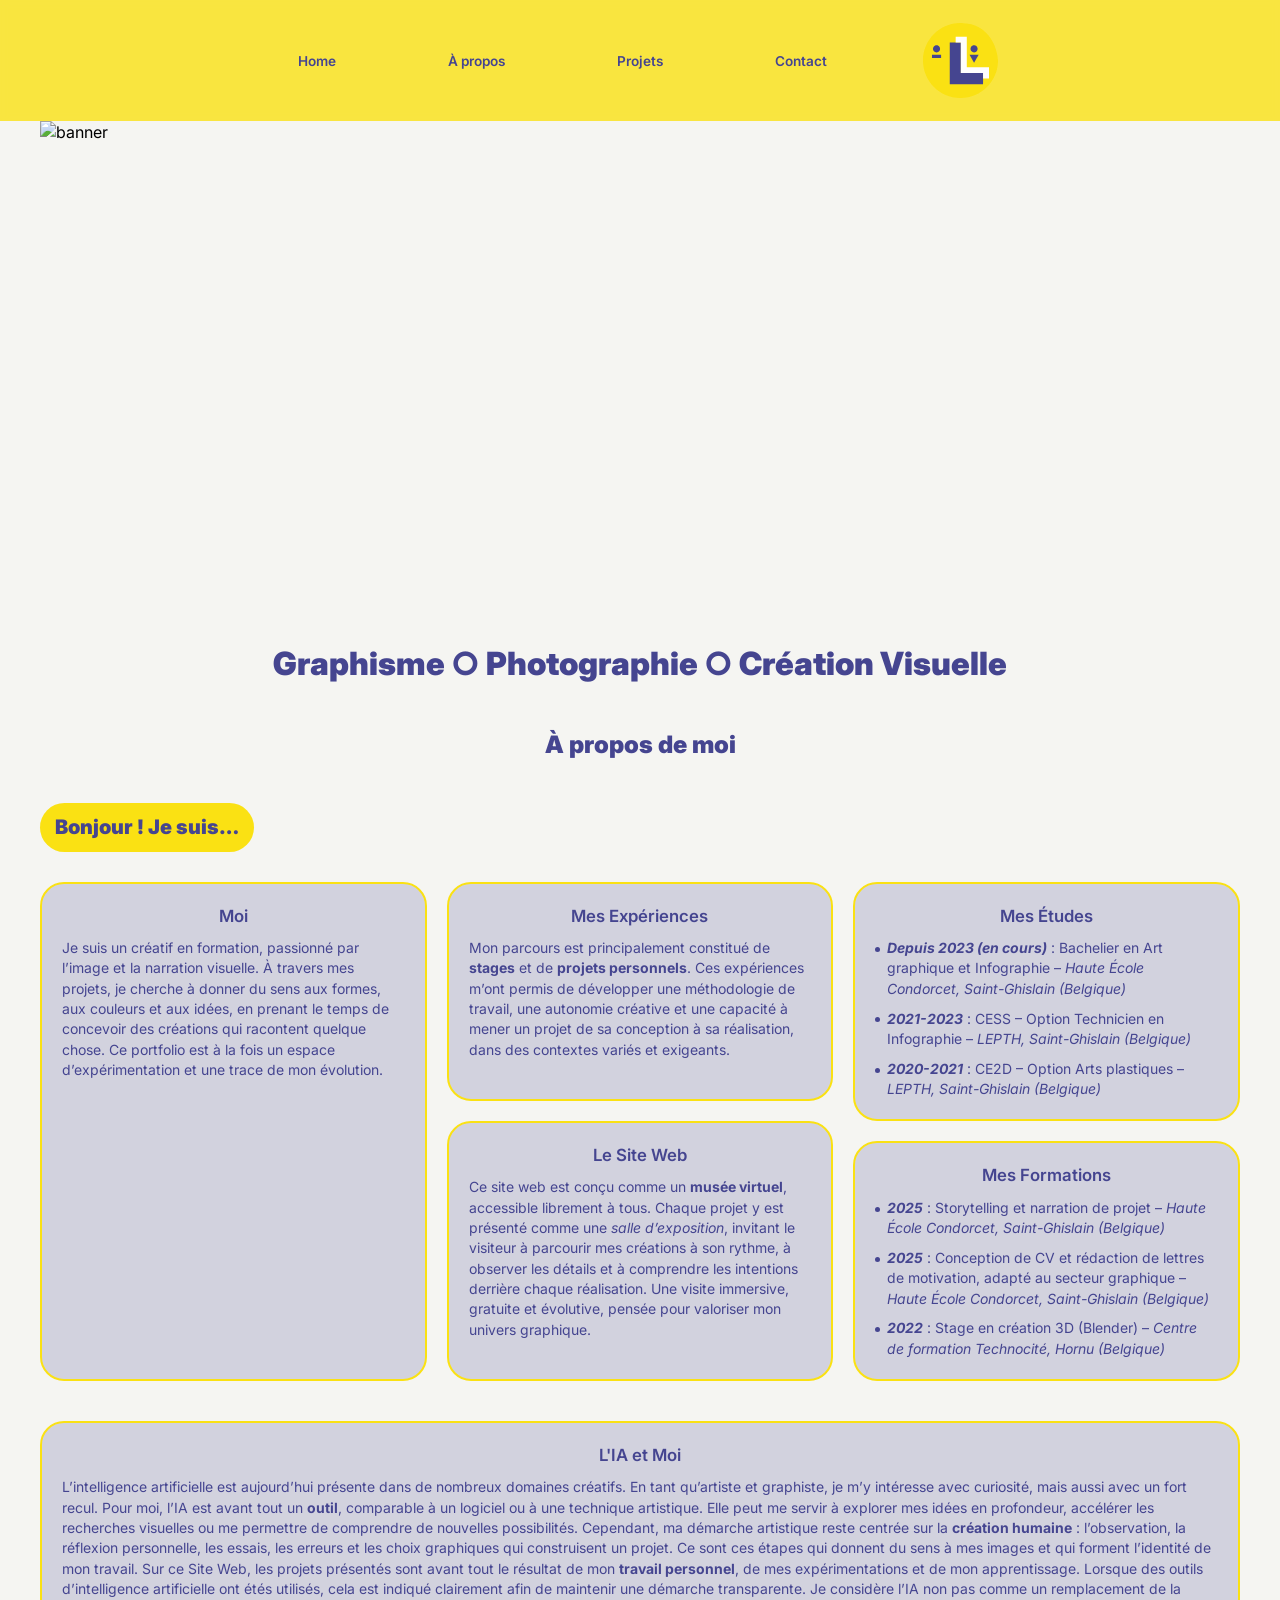
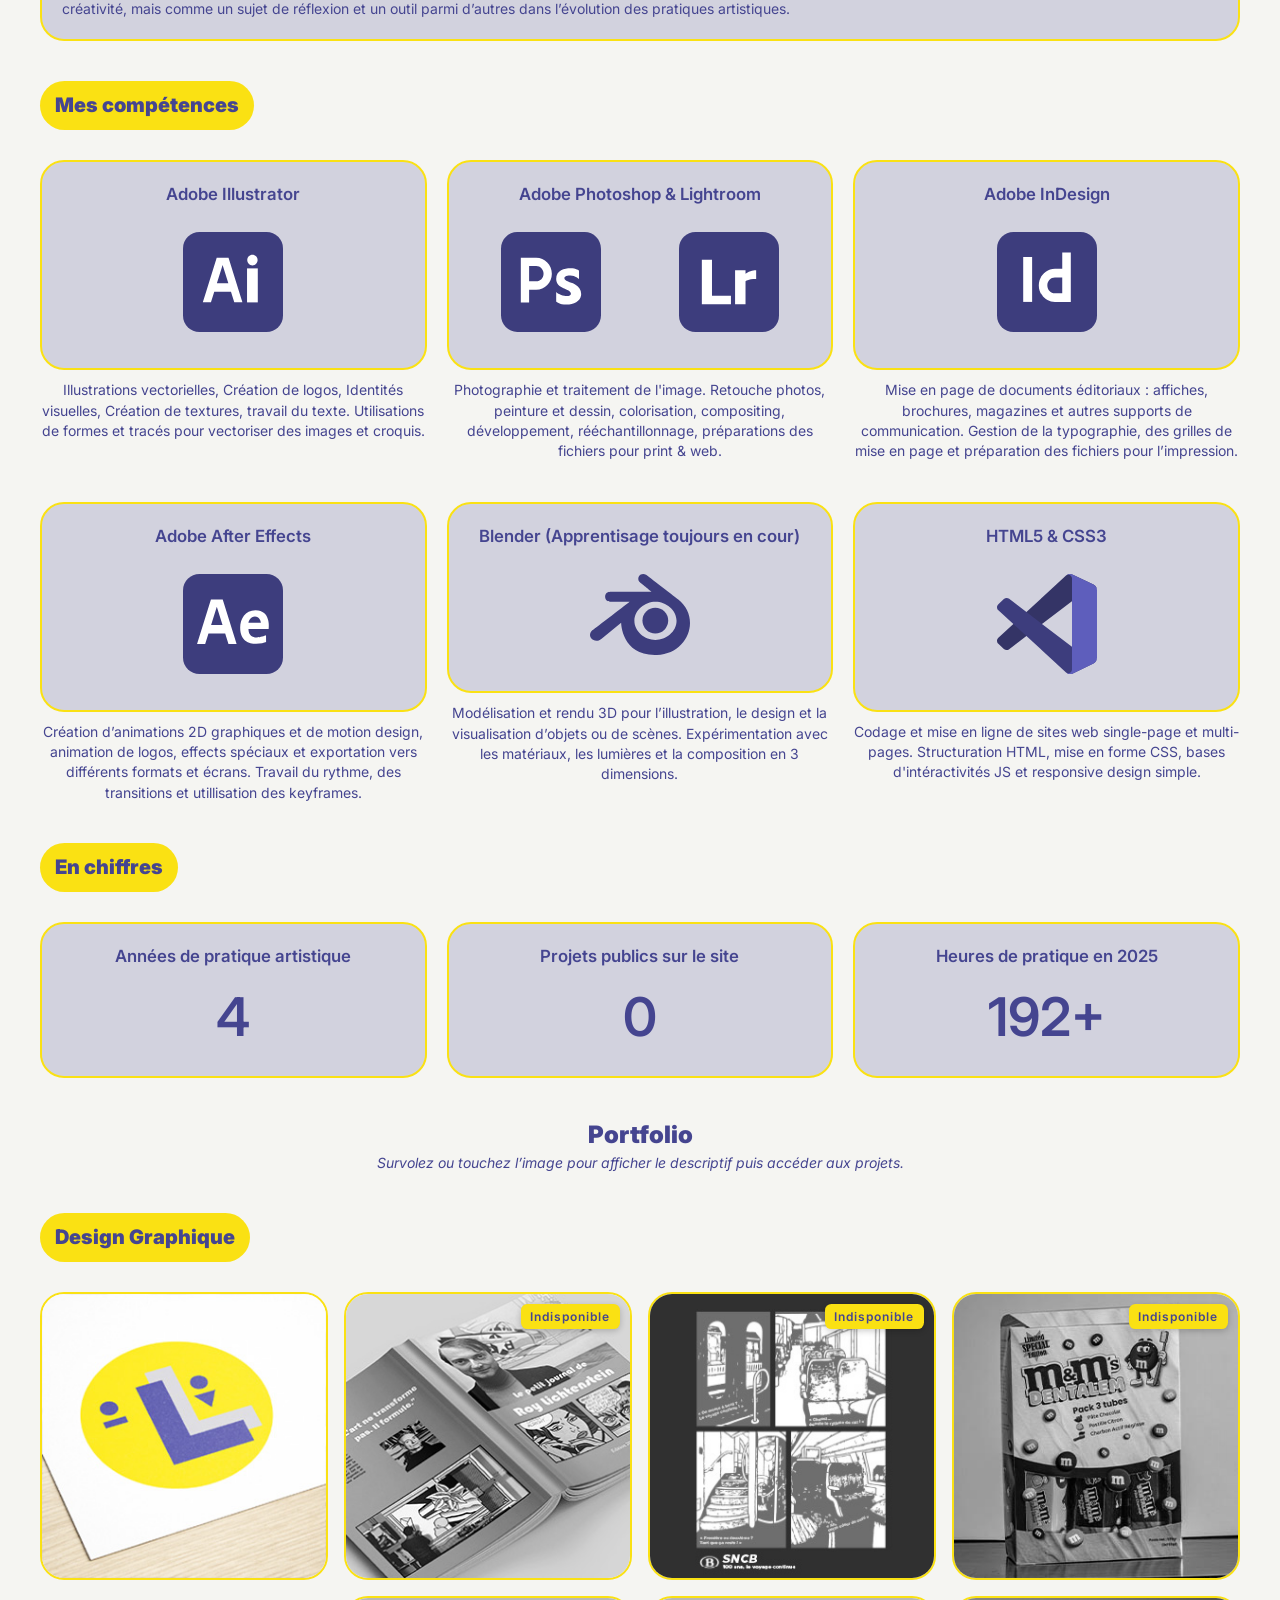
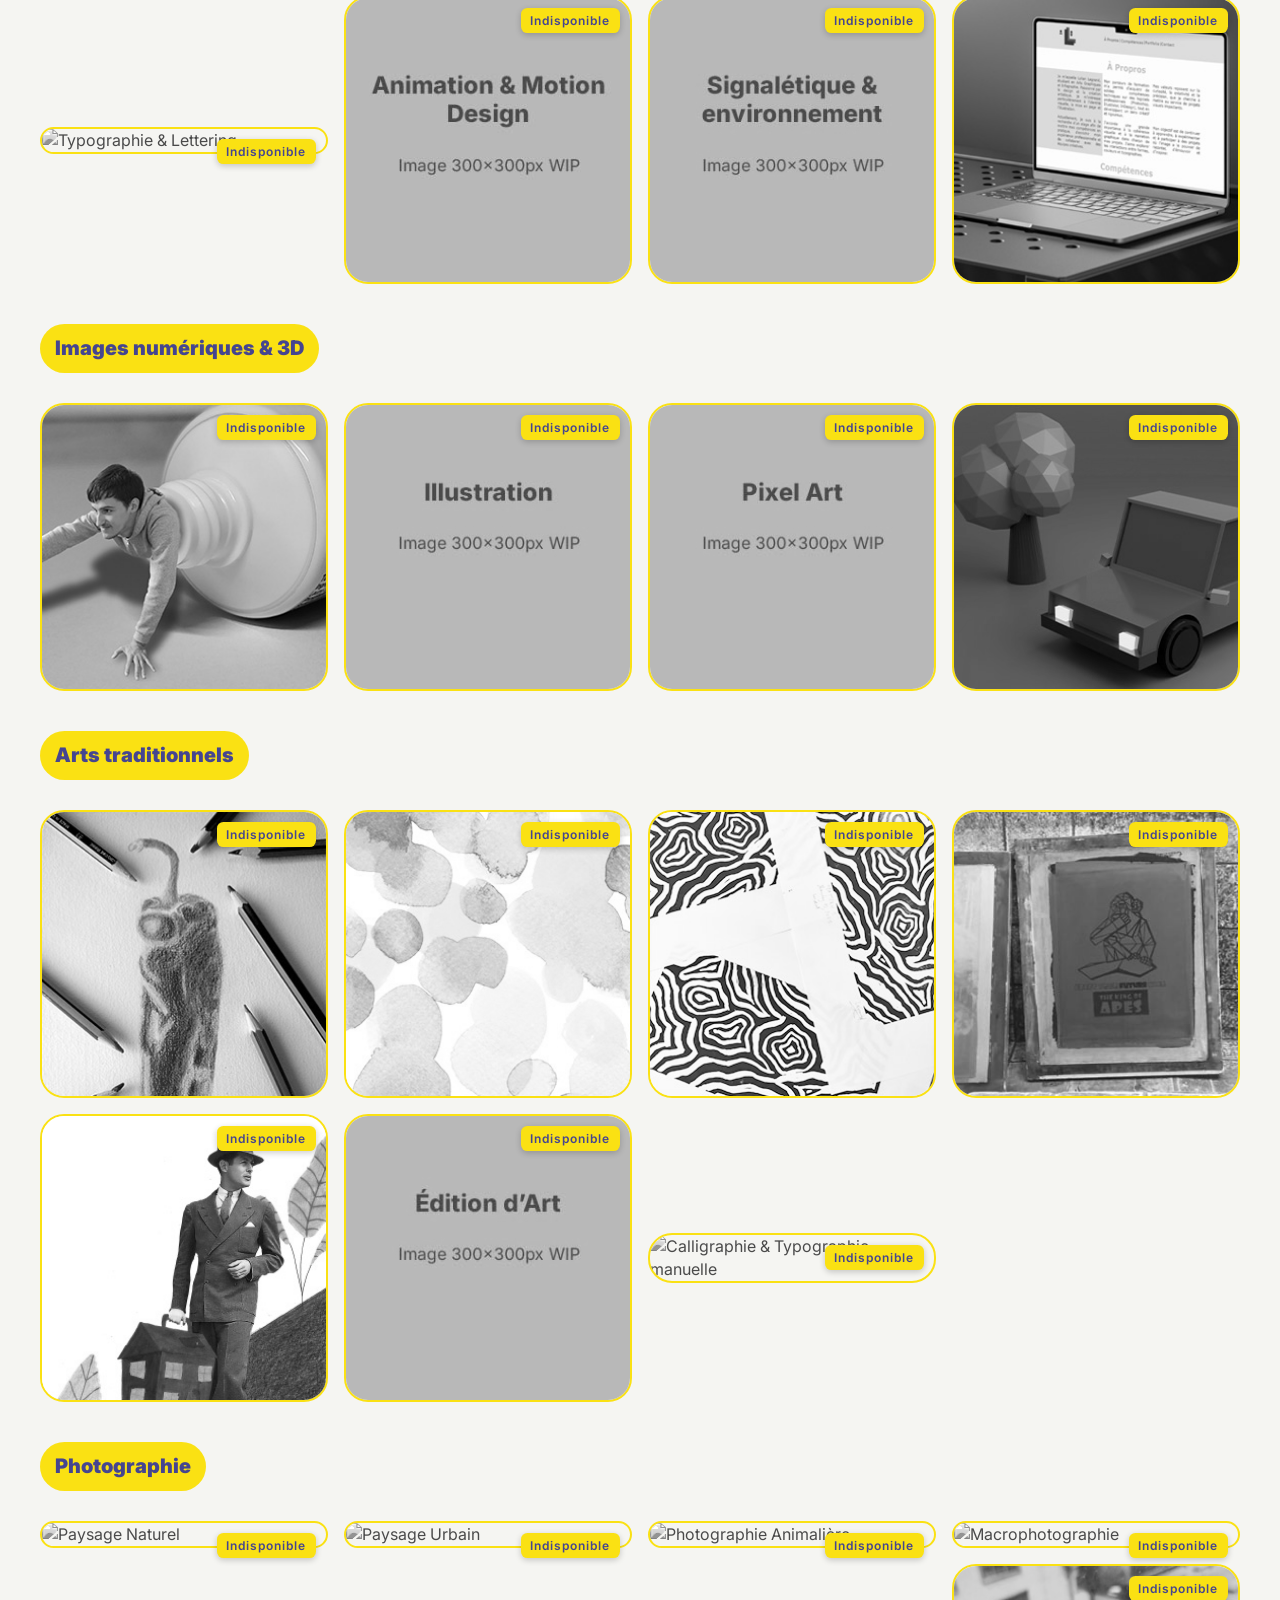
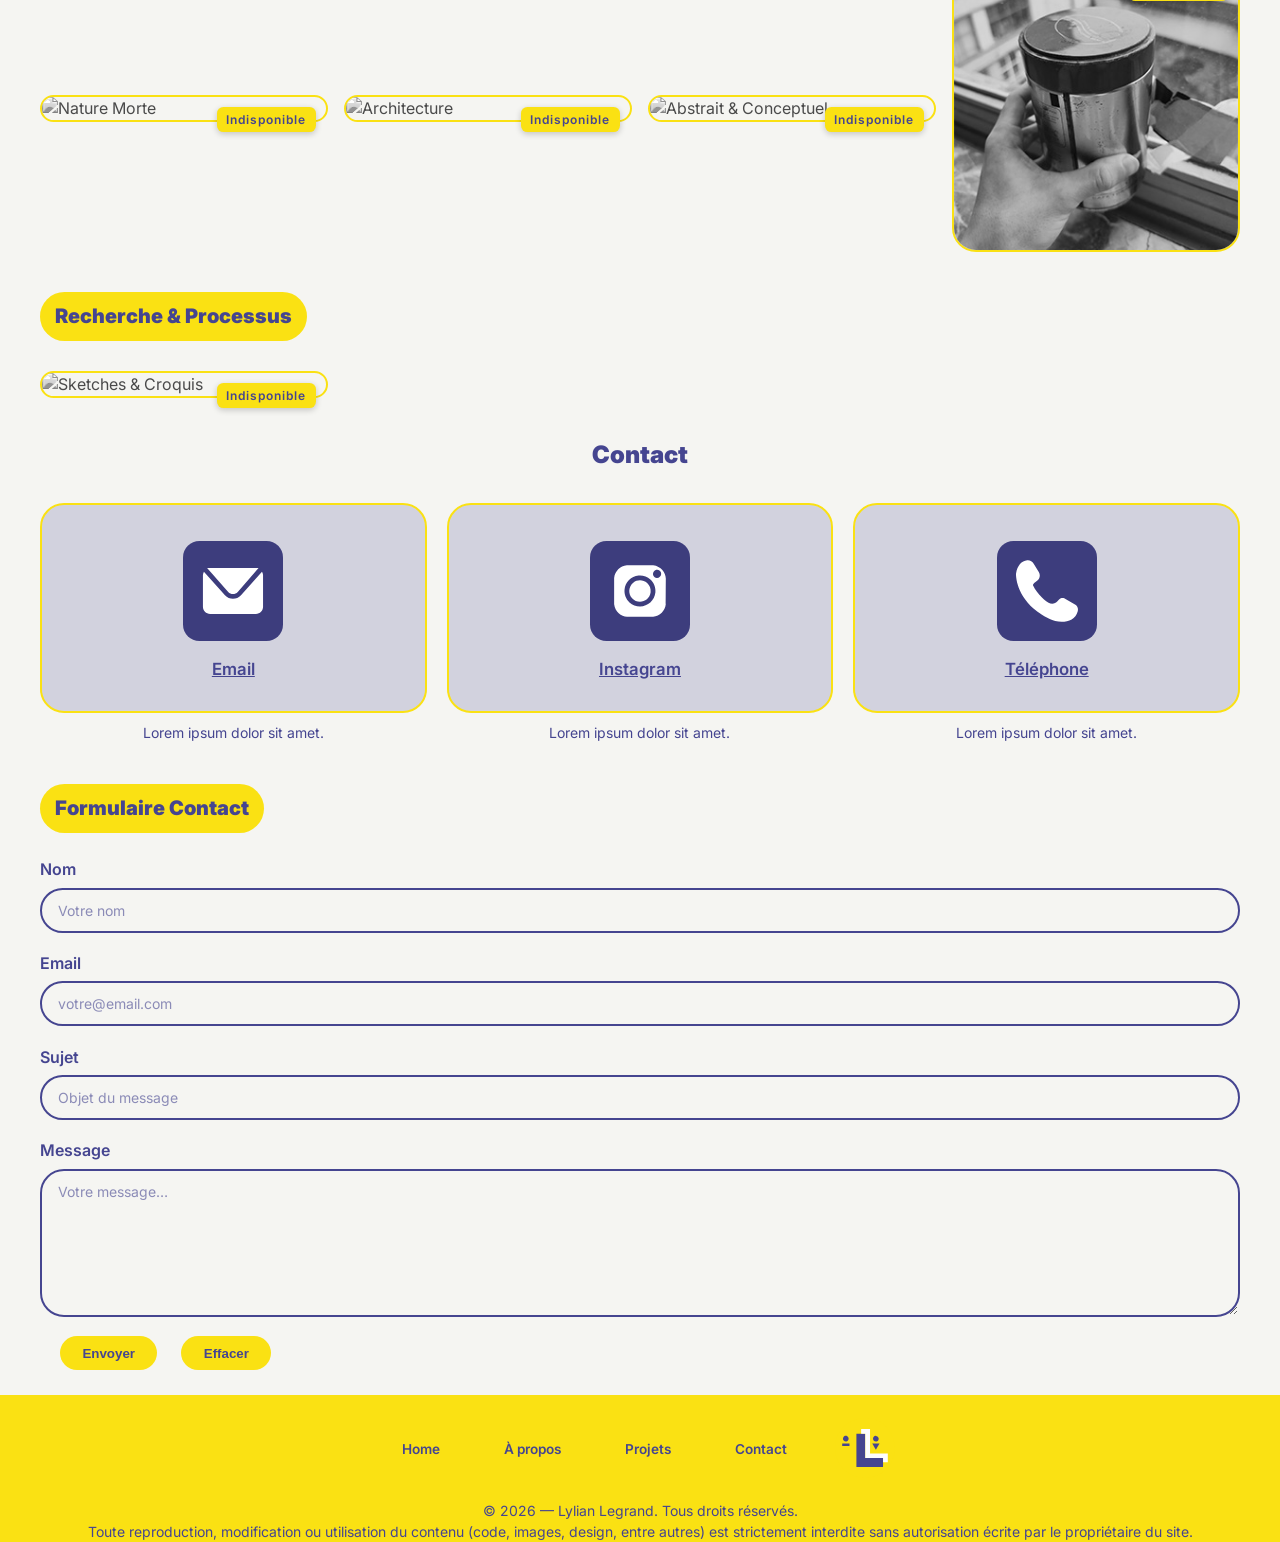
==== index.html @ 34e4d623 "initial commit" ====
<!DOCTYPE html>
<html lang="fr">
<head>
    <!-- Meta de base -->
    <meta charset="UTF-8">
    <meta http-equiv="X-UA-Compatible" content="IE=edge">
    <meta name="viewport" content="width=device-width, initial-scale=1.0">

    <!-- Titre, Icône & SEO -->
    <title>Lylian Legrand – Portfolio Graphique</title>

    <link rel="icon" type="image/svg+xml" href="./assets/images/favicon/favicon.svg">
    
    <meta name="description" content="Portfolio de Legrand Lylian, graphiste et artiste visuel. Illustration, design graphique, motion et projets créatifs.">
    <meta name="author" content="Lylian Legrand">
    <meta name="theme-color" content="#454590">

    <!-- Fonts -->
    <link rel="preconnect" href="https://fonts.googleapis.com">
    <link rel="preconnect" href="https://fonts.gstatic.com" crossorigin>
    <link href="https://fonts.googleapis.com/css2?family=Inter:wght@300;400;600&display=swap" rel="stylesheet">
    
    <!-- Stylesheets -->
    <link rel="stylesheet" href="./css/main.css">
</head>
<body>
    <main>
        <header>
            <nav class="navbar">
                <ul>
                    <li><a href="#banner">Home</a></li>
                    <li><a href="#aboutme">À propos</a></li>
                    <li><a href="#projects">Projets</a></li>
                    <li><a href="#contact">Contact</a></li>
                    <li><a href="index.html"><img src="assets/images/website_icon/website_icon.svg" alt="Logo Lylian Legrand" loading="eager"></a></li>
                </ul>
            </nav>
        </header>
<!--     BANNER -->
        <div id="banner">
            <img src="https://placehold.co/1200x480" alt="banner">
        </div>
        <h1>Graphisme ○ Photographie ○ Création Visuelle</h1>
<!--     SECTION 1 - ABOUT ME -->    
        <section class="reveal">
            <h2 id="aboutme">À propos de moi</h2>
            <h3>Bonjour ! Je suis…</h3>
            <div class="grid1">
                <article>
                    <h4>Moi</h4>
                    <p>Je suis un créatif en formation, passionné par l’image et la narration visuelle.
                        À travers mes projets, je cherche à donner du sens aux formes, aux couleurs et aux idées,
                        en prenant le temps de concevoir des créations qui racontent quelque chose.
                        Ce portfolio est à la fois un espace d’expérimentation et une trace de mon évolution.</p>
                </article>
                <div class="grid_stack">
                    <article>
                        <h4>Mes Expériences</h4>
                        <p>Mon parcours est principalement constitué de <span class="bold">stages</span> et de
                    <span class="bold">projets personnels</span>.
                        Ces expériences m’ont permis de développer une méthodologie de travail,
                        une autonomie créative et une capacité à mener un projet de sa conception à sa réalisation,
                        dans des contextes variés et exigeants.</p>
                    </article>
                    <article>
                        <h4>Le Site Web</h4>
                        <p>Ce site web est conçu comme un <span class="bold">musée virtuel</span>, accessible librement à tous.
                            Chaque projet y est présenté comme une <span class="italic">salle d’exposition</span>, invitant le visiteur
                            à parcourir mes créations à son rythme, à observer les détails et à comprendre les intentions derrière chaque réalisation.
                            Une visite immersive, gratuite et évolutive, pensée pour valoriser mon univers graphique.</p>
                    </article>
                </div>
                <div class="grid_stack">
                    <article>
                        <h4>Mes Études</h4>
                        <ul>
                            <li><p><span class="bold italic">Depuis 2023 (en cours)</span> : Bachelier en Art graphique et Infographie – <span class="italic">Haute École Condorcet, Saint-Ghislain (Belgique)</span></p></li>
                            <li><p><span class="bold italic">2021-2023</span> : CESS – Option Technicien en Infographie – <span class="italic">LEPTH, Saint-Ghislain (Belgique)</span></p></li>
                            <li><p><span class="bold italic">2020-2021</span> : CE2D – Option Arts plastiques – <span class="italic">LEPTH, Saint-Ghislain (Belgique)</span></p></li>
                        </ul>
                    </article>
                    <article>
                        <h4>Mes Formations</h4>
                        <ul>
                            <li><p><span class="bold italic">2025</span> : Storytelling et narration de projet – <span class="italic">Haute École Condorcet, Saint-Ghislain (Belgique)</span></p></li>
                            <li><p><span class="bold italic">2025</span> : Conception de CV et rédaction de lettres de motivation, adapté au secteur graphique – <span class="italic">Haute École Condorcet, Saint-Ghislain (Belgique)</span></p></li>
                            <li><p><span class="bold italic">2022</span> : Stage en création 3D (Blender) – <span class="italic">Centre de formation Technocité, Hornu (Belgique)</span></p></li>
                        </ul>
                    </article>
                </div>
                <div>
                    <article>
                        <h4>L'IA et Moi</h4>
                        <p>L’intelligence artificielle est aujourd’hui présente dans de nombreux domaines créatifs. 
                            En tant qu’artiste et graphiste, je m’y intéresse avec curiosité, mais aussi avec un fort recul.

                            Pour moi, l’IA est avant tout un <span class="bold">outil</span>, comparable à un logiciel ou à une technique artistique. 
                            Elle peut me servir à explorer mes idées en profondeur, accélérer les recherches visuelles ou me permettre de comprendre de nouvelles possibilités.

                            Cependant, ma démarche artistique reste centrée sur la <span class="bold">création humaine</span> : 
                            l’observation, la réflexion personnelle, les essais, les erreurs et les choix graphiques qui construisent un projet. 
                            Ce sont ces étapes qui donnent du sens à mes images et qui forment l’identité de mon travail.

                            Sur ce Site Web, les projets présentés sont avant tout le résultat de mon <span class="bold">travail personnel</span>, 
                            de mes expérimentations et de mon apprentissage. Lorsque des outils d’intelligence artificielle ont étés utilisés, 
                            cela est indiqué clairement afin de maintenir une démarche transparente.

                            Je considère l’IA non pas comme un remplacement de la créativité, mais comme un sujet de réflexion 
                            et un outil parmi d’autres dans l’évolution des pratiques artistiques.</p>
                    </article>
                </div>
            </div>
        </section>
<!--     SECTION 2 - SKILLS -->  
        <section class="reveal">
            <h3>Mes compétences</h3>
            <div class="grid2">
                <div>
                    <article>
                        <h4>Adobe Illustrator</h4>
                        <img src="./assets/images/competences/logo_illustrator.svg" alt="">
                    </article>
                    <p class="center">Illustrations vectorielles, Création de logos, Identités visuelles, 
                        Création de textures, travail du texte. Utilisations de formes et tracés pour vectoriser des images et croquis.</p>
                </div>
                <div>
                    <article>
                        <h4>Adobe Photoshop & Lightroom</h4>
                        <div class="grid_inline">
                            <img src="./assets/images/competences/logo_photoshop.svg" alt="">
                            <img src="./assets/images/competences/logo_lightroom.svg" alt="">
                        </div>
                    </article>
                    <p class="center">Photographie et traitement de l'image. Retouche photos, peinture et dessin, colorisation, compositing,
                        développement, rééchantillonnage, préparations des fichiers
                        pour print & web.</p>
                </div>
                <div>
                    <article>
                        <h4>Adobe InDesign</h4>
                        <img src="./assets/images/competences/logo_indesign.svg" alt="">
                    </article>
                    <p class="center">Mise en page de documents éditoriaux : affiches, brochures, magazines 
                        et autres supports de communication. Gestion de la typographie, des grilles 
                        de mise en page et préparation des fichiers pour l’impression.</p>
                </div>
                <div>
                    <article>
                        <h4>Adobe After Effects</h4>
                        <img src="./assets/images/competences/logo_aftereffects.svg" alt="">
                    </article>
                    <p class="center">Création d’animations 2D graphiques et de motion design, animation de logos, 
                        effects spéciaux et exportation vers différents formats et écrans. Travail du rythme, des transitions et utillisation des keyframes.</p>
                </div>
                <div>
                    <article>
                        <h4>Blender (Apprentisage toujours en cour)</h4>
                        <img src="./assets/images/competences/logo_blender.svg" alt="">
                    </article>
                    <p class="center">Modélisation et rendu 3D pour l’illustration, le design 
                    et la visualisation d’objets ou de scènes. Expérimentation 
                    avec les matériaux, les lumières et la composition en 3 dimensions.</p>
                </div>
                <div>
                    <article>
                        <h4>HTML5 & CSS3</h4>
                        <img src="./assets/images/competences/logo_vscode.svg" alt="">
                    </article>
                    <p class="center"> Codage et mise en ligne de sites web single-page et multi-pages. 
                    Structuration HTML, mise en forme CSS, bases d'intéractivités JS et responsive design simple.</p>
                </div>
            </div>
        </section>
<!--     SECTION 3 - En Chiffres -->  
        <section class="reveal">
            <h3>En chiffres</h3>
            <div class="grid2">
                <article>
                    <h4>Années de pratique artistique</h4>
                    <p class="animate_number" data-value="5">NaN</p>
                </article>
                <article>
                    <h4>Projets publics sur le site</h4>
                    <p class="animate_number" data-value="0">NaN</p>
                </article>
                <article>
                    <h4>Heures de pratique en 2025</h4>
                    <p class="animate_number" data-value="200" data-suffix="+">NaN</p>
                </article>
            </div>
        </section>
<!--     SECTION 4 - Portfolio --> 
        <section class="reveal">
            <h2 id="projects">Portfolio</h2>
            <p class="italic center">Survolez ou touchez l’image pour afficher le descriptif puis accéder aux projets.</p>
            <div id="portfolio"></div>
        </section>
<!--         SECTION 5 - CONTACT -->  
        <section class="reveal">
            <h2 id="contact">Contact</h2>
            <div class="grid2">
                <div>
                    <a href="mailto:contact@email.com" class="contact_card">
                        <article>
                            <img src="./assets/images/contact/email_logo.svg" alt="Email">
                            <h4>Email</h4>
                        </article>
                    </a>
                    <p class="center">Lorem ipsum dolor sit amet.</p>
                </div>
                <div>
                    <a href="">
                        <article>
                            <img src="./assets/images/contact/instagram_logo.svg" alt="">
                            <h4>Instagram</h4>
                        </article>
                    </a>
                    <p class="center">Lorem ipsum dolor sit amet.</p>
                </div>
                <div>
                    <a href="">
                        <article>
                            <img src="./assets/images/contact/telephone_logo.svg" alt="">
                            <h4>Téléphone</h4>
                        </article>
                    </a>
                    <p class="center">Lorem ipsum dolor sit amet.</p>
                </div>
            </div>
        </section>
<!--     SECTION 6 - FORM --> 
        <section class="reveal">
            <h3>Formulaire Contact</h3>
            <form action="mailto:lylianlegrand.be@gmail.com">
                <div>
                    <label for="name">Nom</label>
                    <input 
                        type="text"
                        id="name"
                        name="name"
                        placeholder="Votre nom"
                        required>
                </div>
                <div>
                    <label for="email">Email</label>
                    <input
                        type="email"
                        id="email"
                        name="email"
                        placeholder="votre@email.com"
                        required>
                </div>
                <div>
                    <label for="subject">Sujet</label>
                    <input
                        type="text"
                        id="subject"
                        name="subject"
                        placeholder="Objet du message"
                        required>
                </div>
                <div>
                    <label for="message">Message</label>
                    <textarea
                        id="message"
                        name="message"
                        placeholder="Votre message…"
                        required></textarea>
                </div>
                <button type="submit">Envoyer</button>
                <button type="reset">Effacer</button>
            </form>
        </section>
        <div id="alert">🚧 Cette page n'est pas encore disponible</div>
        <footer>
            <nav class="navbar_footer reveal">
                <ul>
                    <li><a href="#banner">Home</a></li>
                    <li><a href="#aboutme">À propos</a></li>
                    <li><a href="#projects">Projets</a></li>
                    <li><a href="#contact">Contact</a></li>
                    <li><a href="index.html"><img src="assets/images/website_icon/website_icon.svg" alt="website_icon"></a></li>
                </ul>
            </nav>
            <p class="center">© <span id="year"></span> — Lylian Legrand. Tous droits réservés.<br>
                Toute reproduction, modification ou utilisation du contenu (code, images, design, entre autres) est strictement interdite sans autorisation écrite par le propriétaire du site.</p>
        </footer>
        <template id="portfolio_item">
            <article>
            <a>
            <img loading="lazy">
            <div>
            <span class="title"></span>
            <span class="date"></span>
            <p></p>
            </div>
            </a>
            </article>
        </template>
        <script src="./js/number_anim.js" defer></script>
        <script src="./js/reveal.js" defer></script>
        <script src="./js/portfoliodata.js" defer></script>
        <script src="./js/getyear.js" defer></script>
    </main>
</body>
</html>
---- css/main.css ----
html, body, div, span, applet, object, iframe, h1, h2, h3, h4, h5, h6, p, blockquote, pre, a, abbr, acronym, address, big, cite, code, del, dfn, em, img, ins, kbd, q, s, samp, small, strike, strong, sub, sup, tt, var, b, u, i, center, dl, dt, dd, ol, ul, li, fieldset, form, label, legend, table, caption, tbody, tfoot, thead, tr, th, td, article, aside, canvas, details, embed, figure, figcaption, footer, header, hgroup, menu, nav, output, ruby, section, summary, time, mark, audio, video {
  margin: 0;
  padding: 0;
  border: 0;
  font-size: 100%;
  font: inherit;
  vertical-align: baseline;
}

article, aside, details,
figcaption, figure, footer, header,
hgroup, menu, nav, section {
  display: block;
}

body {
  line-height: 1;
}

ol, ul {
  list-style: none;
}

blockquote, q {
  quotes: none;
}
blockquote::before, blockquote::after, q::before, q::after {
  content: "";
}

table {
  border-collapse: collapse;
  border-spacing: 0;
}

:root {
  /* COLORS */
  --color-gray:#f5f5f2;
  --color-yellow:#fae113;
  --color-purple:#454590;
  /* LAYOUT */
  --website_max-width:1200px;
  --scroll_margin-top:70px; /* TO DOOOO*/
  --margin-top_h: 40px;
  /* TYPO */
  --font-family:'Inter',sans-serif;
  --font-size_navbar:0.85rem;
  --font-size_h1:2rem;
  --font-size_h2:1.5rem;
  --font-size_h3:1.25rem;
  --font-size_h4:1.05rem;
  --font-size_h5:0.95rem;
  --font-size_p:0.875rem;
  --font-weight_light:300;
  --font-weight_regular:400;
  --font-weight_semibold:600;
  --font-weight_bold:700;
  --font-weight_black:900;
  --line-height:1.45;
}

header {
  background-color: color-mix(in srgb, var(--color-yellow) 80%, transparent);
  backdrop-filter: blur(4px) saturate(120%);
  -webkit-backdrop-filter: blur(4px) saturate(120%);
}

.navbar a:not(:has(img)):hover, .navbar a:not(:has(img)):focus-visible,
.navbar_footer a:not(:has(img)):hover,
.navbar_footer a:not(:has(img)):focus-visible {
  background-color: var(--color-purple);
  color: var(--color-yellow);
}

h1, h2, h3,
h4, h5, h6 {
  color: var(--color-purple);
}

h3 {
  background-color: var(--color-yellow);
}

p, a {
  color: var(--color-purple);
}

.title,
.date {
  color: var(--color-purple);
}

.grid1 article,
.grid2 article {
  background-color: color-mix(in srgb, var(--color-purple) 20%, transparent);
  border: 2px solid var(--color-yellow);
}
.grid1 li::before,
.grid2 li::before {
  background-color: var(--color-purple);
}

.portfolio_grid article a {
  border: 2px solid var(--color-yellow);
}
.portfolio_grid article a > div {
  background: linear-gradient(to top, var(--color-yellow), rgba(0, 0, 0, 0.098));
}
.portfolio_grid article a:focus-visible {
  border-color: var(--color-purple);
}

article.indisponible::after {
  background: var(--color-yellow);
  color: var(--color-purple);
}

form label {
  color: var(--color-purple);
}
form input, form textarea {
  border: 2px solid var(--color-purple);
  background-color: transparent;
  color: var(--color-purple);
}
form input::-moz-placeholder, form textarea::-moz-placeholder {
  color: color-mix(in srgb, var(--color-purple) 60%, transparent);
}
form input::placeholder, form textarea::placeholder {
  color: color-mix(in srgb, var(--color-purple) 60%, transparent);
}
form input:focus-visible, form textarea:focus-visible {
  box-shadow: 0 0 0 0.8px var(--color-purple);
  outline: 2px solid var(--color-purple);
}
form button[type=submit] {
  background: var(--color-yellow);
  color: var(--color-purple);
}
form button[type=submit]:hover {
  background: var(--color-purple);
  color: var(--color-yellow);
}
form button[type=reset] {
  background: var(--color-yellow);
  color: var(--color-purple);
  border: 2px solid var(--color-purple);
}
form button[type=reset]:hover {
  background: var(--color-purple);
  color: var(--color-yellow);
}

footer {
  background-color: var(--color-yellow);
}

body {
  font-family: var(--font-family);
  line-height: var(--line-height);
}

.navbar a,
.navbar_footer a {
  font-size: var(--font-size_navbar);
  font-weight: var(--font-weight_semibold);
  text-decoration: none;
}

h1, h2, h3 {
  font-weight: var(--font-weight_black);
  margin-top: var(--margin-top_h);
}

h1, h2 {
  text-align: center;
}

h1 {
  font-size: var(--font-size_h1);
}

h2 {
  font-size: var(--font-size_h2);
}

h3 {
  font-size: var(--font-size_h3);
  display: inline-block;
  padding: 10px 15px;
  border-radius: 999px;
}

h4 {
  font-size: var(--font-size_h4);
  font-weight: var(--font-weight_semibold);
  text-align: center;
  margin-bottom: 10px;
}

h5 {
  font-size: var(--font-size_h5);
  font-weight: var(--font-weight_semibold);
  text-align: center;
  padding: 15px;
}

p {
  font-size: var(--font-size_p);
  font-weight: var(--font-weight_regular);
}

.bold {
  font-weight: var(--font-weight_bold);
}

.italic {
  font-style: italic;
}

.center {
  text-align: center;
}

.title,
.date {
  text-align: center;
}

.title {
  font-weight: var(--font-weight_black);
  font-size: 1.3rem;
}

.date {
  font-style: italic;
  font-size: 1rem;
}

article.indisponible::after {
  font-size: 0.75rem;
  font-weight: 600;
  letter-spacing: 1px;
}

form label {
  font-weight: var(--font-weight_semibold);
}
form input, form textarea {
  font-family: var(--font-family);
  font-size: var(--font-size_p);
}
form [type=submit] {
  font-weight: var(--font-weight_semibold);
}
form [type=reset] {
  font-weight: var(--font-weight_semibold);
}

html {
  scroll-behavior: smooth;
}

h2[id] {
  scroll-margin-top: 110px;
}

body {
  background: var(--color-gray);
}

section {
  max-width: var(--website_max-width);
  margin: auto;
  padding: 0 1rem;
}

img {
  max-width: 100%;
  height: auto;
}

header.scrolled {
  transition: box-shadow 0.4s ease;
}

.navbar a,
.navbar_footer a {
  transition: background-color 0.25s ease, color 0.25s ease, transform 0.2s ease;
}
.navbar a:hover,
.navbar_footer a:hover {
  transform: translateY(-5px);
}
.navbar img:hover,
.navbar_footer img:hover {
  transform: scale(1.15);
}

.portfolio_grid article a img {
  transition: transform 0.35s ease, filter 0.35s ease;
}
.portfolio_grid article a > div {
  opacity: 0;
  transform: translateY(20px);
  transition: opacity 0.3s ease, transform 0.3s ease;
}
.portfolio_grid article a:hover img {
  transform: scale(1.05);
  filter: grayscale(0.9) blur(3px);
}
.portfolio_grid article a:hover > div {
  opacity: 1;
  transform: translateY(0);
}

article.indisponible img {
  filter: grayscale(100%);
}

form input, form textarea {
  transition: border-color 0.25s ease, box-shadow 0.25s ease;
}
form input:focus-visible, form textarea:focus-visible {
  transform: scale(1.02);
}
form button {
  transition: background-color 0.25s ease, color 0.25s ease, transform 0.2s ease;
}
form button:hover {
  transition-duration: 0.15s;
  transform: translateY(-3px);
}

header {
  position: sticky;
  top: 0;
  z-index: 100;
}
header.scrolled {
  box-shadow: 0 8px 32px rgba(0, 0, 0, 0.12);
}

.navbar {
  max-width: var(--website_max-width);
  margin: 0 auto;
}
.navbar ul {
  list-style: none;
  display: flex;
  align-items: center;
  justify-content: center;
  gap: 5rem;
}
.navbar img {
  width: 75px;
  height: auto;
  display: block;
}
.navbar a {
  position: relative;
  padding: 0.5rem 1rem;
  border-radius: 999px;
}
.navbar a:focus-visible {
  outline: none;
}

#banner {
  max-width: var(--website_max-width);
  margin-inline: auto;
  overflow: hidden;
  aspect-ratio: 1200/480;
}
#banner img {
  width: 100%;
  height: auto;
  display: block;
}

.grid1,
.grid2 {
  width: 100%;
  margin-top: 30px;
  display: grid;
  grid-template-columns: repeat(3, 1fr);
  gap: 2.5rem 1.25rem;
}
.grid1 article,
.grid2 article {
  border-radius: 1.5rem;
  padding: 1.25rem;
}
.grid1 li,
.grid2 li {
  position: relative;
  padding-left: 0.75rem;
  margin-top: 0.6rem;
}
.grid1 li::before,
.grid2 li::before {
  content: "";
  position: absolute;
  left: 0;
  top: 0.55rem;
  width: 5px;
  height: 5px;
  border-radius: 50%;
}
.grid1 img,
.grid2 img {
  width: 100px;
  height: auto;
  margin: 0 auto;
  display: block;
  align-items: center;
  justify-content: center;
  padding: 1rem;
}
.grid1 .grid_stack,
.grid2 .grid_stack {
  display: grid;
  gap: 1.25rem;
}
.grid1 .grid_inline,
.grid2 .grid_inline {
  display: flex;
  gap: 0.75rem;
  justify-content: center;
}
.grid1 p.center,
.grid2 p.center {
  margin-top: 10px;
}

.grid1 > div:last-child {
  grid-column: 1/-1;
}

.portfolio_grid {
  margin-top: 30px;
  display: grid;
  grid-template-columns: repeat(4, 1fr);
  gap: 1rem;
  align-items: center;
  justify-content: center;
}
.portfolio_grid article a {
  position: relative;
  display: block;
  overflow: hidden;
  text-decoration: none;
  border-radius: 1.5rem;
}
.portfolio_grid article a img {
  width: 100%;
  height: auto;
  display: block;
}
.portfolio_grid article a > div {
  position: absolute;
  inset: 0;
  padding: 20px;
  display: flex;
  flex-direction: column;
  justify-content: center;
}

article.indisponible {
  position: relative;
  cursor: not-allowed;
}
article.indisponible::after {
  content: "Indisponible";
  position: absolute;
  top: 12px;
  right: 12px;
  padding: 0.25rem 0.6rem;
  border-radius: 0.4rem;
  box-shadow: 0 2px 6px rgba(0, 0, 0, 0.2);
}
article.indisponible a:hover {
  cursor: not-allowed;
}

form {
  margin: 0 auto;
  padding: 25px 0;
}
form > div {
  display: flex;
  flex-direction: column;
  gap: 0.4rem;
  margin-bottom: 1.2rem;
}
form input, form textarea {
  padding: 0.75rem 1rem;
  border-radius: 999px;
}
form textarea {
  border-radius: 1.5rem;
  resize: vertical;
  min-height: 120px;
}
form button {
  padding: 0.6rem 1.4rem;
  border-radius: 2rem;
  cursor: pointer;
}
form button[type=submit], form button[type=reset] {
  border: none;
  margin-left: 20px;
}

.navbar_footer {
  max-width: var(--website_max-width);
  margin: 0 auto;
}
.navbar_footer ul {
  list-style: none;
  display: flex;
  align-items: center;
  justify-content: center;
  gap: 2rem;
}
.navbar_footer img {
  width: 60px;
  height: auto;
  display: block;
}
.navbar_footer a {
  text-decoration: none;
  position: relative;
  padding: 0.5rem 1rem;
  border-radius: 999px;
}
.navbar_footer a:focus-visible {
  outline: none;
}

.reveal {
  opacity: 0;
  transform: translateY(24px);
  transition: opacity 0.7s cubic-bezier(0.22, 1, 0.36, 1), transform 0.7s cubic-bezier(0.22, 1, 0.36, 1);
  will-change: opacity, transform;
}
.reveal.visible {
  opacity: 1;
  transform: translateY(0);
}

#alert {
  position: fixed;
  bottom: 2rem;
  left: 50%;
  padding: 0.8rem 1.2rem;
  border-radius: 999px;
  font-size: 0.9rem;
  font-weight: 600;
  pointer-events: none;
  z-index: 9999;
  transform: translateX(-50%) translateY(20px);
  transition: 0.35s ease;
  opacity: 0;
  background: var(--color-purple);
  color: var(--color-yellow);
}
#alert.show {
  transform: translateX(-50%) translateY(0px);
  opacity: 1;
}

#overlay {
  position: fixed;
  inset: 0;
  display: flex;
  align-items: center;
  justify-content: center;
  background: rgba(0, 0, 0, 0.85);
  z-index: 100;
  opacity: 0;
  visibility: hidden;
  transition: opacity 0.25s ease;
}
#overlay.active {
  display: flex;
  opacity: 1;
  visibility: visible;
}

.overlay_content {
  position: relative;
  width: 90%;
  height: 90%;
  border-radius: 1.5rem;
  overflow: hidden;
  box-shadow: 0 12px 30px rgba(0, 0, 0, 0.25);
  transform: scale(1.15);
  opacity: 0;
  transition: transform 0.25s ease, opacity 0.25s ease;
  will-change: transform, opacity;
}

#overlay.active .overlay_content {
  transform: scale(1);
  opacity: 1;
}

#overlay_frame {
  width: 100%;
  height: 100%;
  border: none;
}

#overlay_close {
  position: absolute;
  top: 1.5rem;
  right: 2rem;
  display: flex;
  align-items: center;
  justify-content: center;
  width: 42px;
  height: 42px;
  font-size: 1.5rem;
  border: none;
  border-radius: 999px;
  background: var(--color-yellow);
  color: var(--color-purple);
  cursor: pointer;
  transition: transform 0.25s ease, background 0.25s ease, box-shadow 0.25s ease;
}
#overlay_close:hover {
  transform: scale(1.1);
  background: var(--color-purple);
  color: var(--color-yellow);
  box-shadow: 0 8px 20px rgba(0, 0, 0, 0.25);
}

@media (prefers-color-scheme: dark) {
  :root {
    --color-yellow: #2b2b5b;
    --color-gray: #333333;
    --color-purple: #fae113;
  }
  body {
    background: var(--color-gray);
  }
}
@media (prefers-reduced-motion: reduce) {
  html {
    scroll-behavior: auto !important;
  }
  *,
  *::before,
  *::after {
    animation: none !important;
    transition: none !important;
  }
  .reveal {
    opacity: 1;
    transform: none;
    filter: none;
  }
  header,
  header.scrolled {
    transition: none;
  }
}
@media (prefers-contrast: more) {
  :root {
    --color-yellow:#ffd900;
    --color-purple:#3a3abf;
  }
  a {
    text-decoration: underline;
  }
}
@media (max-width: 1024px) {
  section {
    max-width: 900px;
  }
  .navbar ul {
    gap: 1rem;
  }
  .grid2 {
    grid-template-columns: repeat(2, 1fr);
    gap: 2rem 1.25rem;
  }
  .grid2 img {
    width: 72px;
    height: 72px;
  }
  .grid2 > *:nth-last-child(1):nth-child(odd) {
    margin-left: 180px;
    margin-right: 180px;
    grid-column: 1/-1;
  }
  form button[type=submit],
  form button[type=reset] {
    margin-left: 0;
  }
  .portfolio_grid {
    grid-template-columns: repeat(3, 1fr);
    gap: 0.75rem;
  }
  .overlay_content {
    width: 95%;
    height: 95%;
  }
}
@media (max-width: 768px) {
  section {
    padding: 0 1rem;
    max-width: 650px;
  }
  .navbar ul {
    flex-wrap: wrap;
    justify-content: center;
    gap: 0.75rem;
  }
  .navbar img {
    width: 80px;
    order: -1;
  }
  .grid1,
  .grid2 {
    grid-template-columns: 1fr;
    gap: 1.5rem;
  }
  .grid2 > *:nth-last-child(1):nth-child(odd) {
    margin-left: 0px;
    margin-right: 0px;
  }
  .grid2 img {
    width: 100px;
    height: 100px;
  }
  .grid_stack {
    flex-direction: column;
  }
  .grid1 > * {
    grid-column: auto;
    margin-left: 0;
    margin-right: 0;
  }
  form button[type=submit],
  form button[type=reset] {
    width: 100%;
  }
  form button[type=reset] {
    margin-top: 1rem;
  }
  .portfolio_grid {
    grid-template-columns: repeat(2, 1fr);
    gap: 0.75rem;
  }
  .overlay_content {
    width: 97%;
    height: 97%;
  }
}/*# sourceMappingURL=main.css.map */
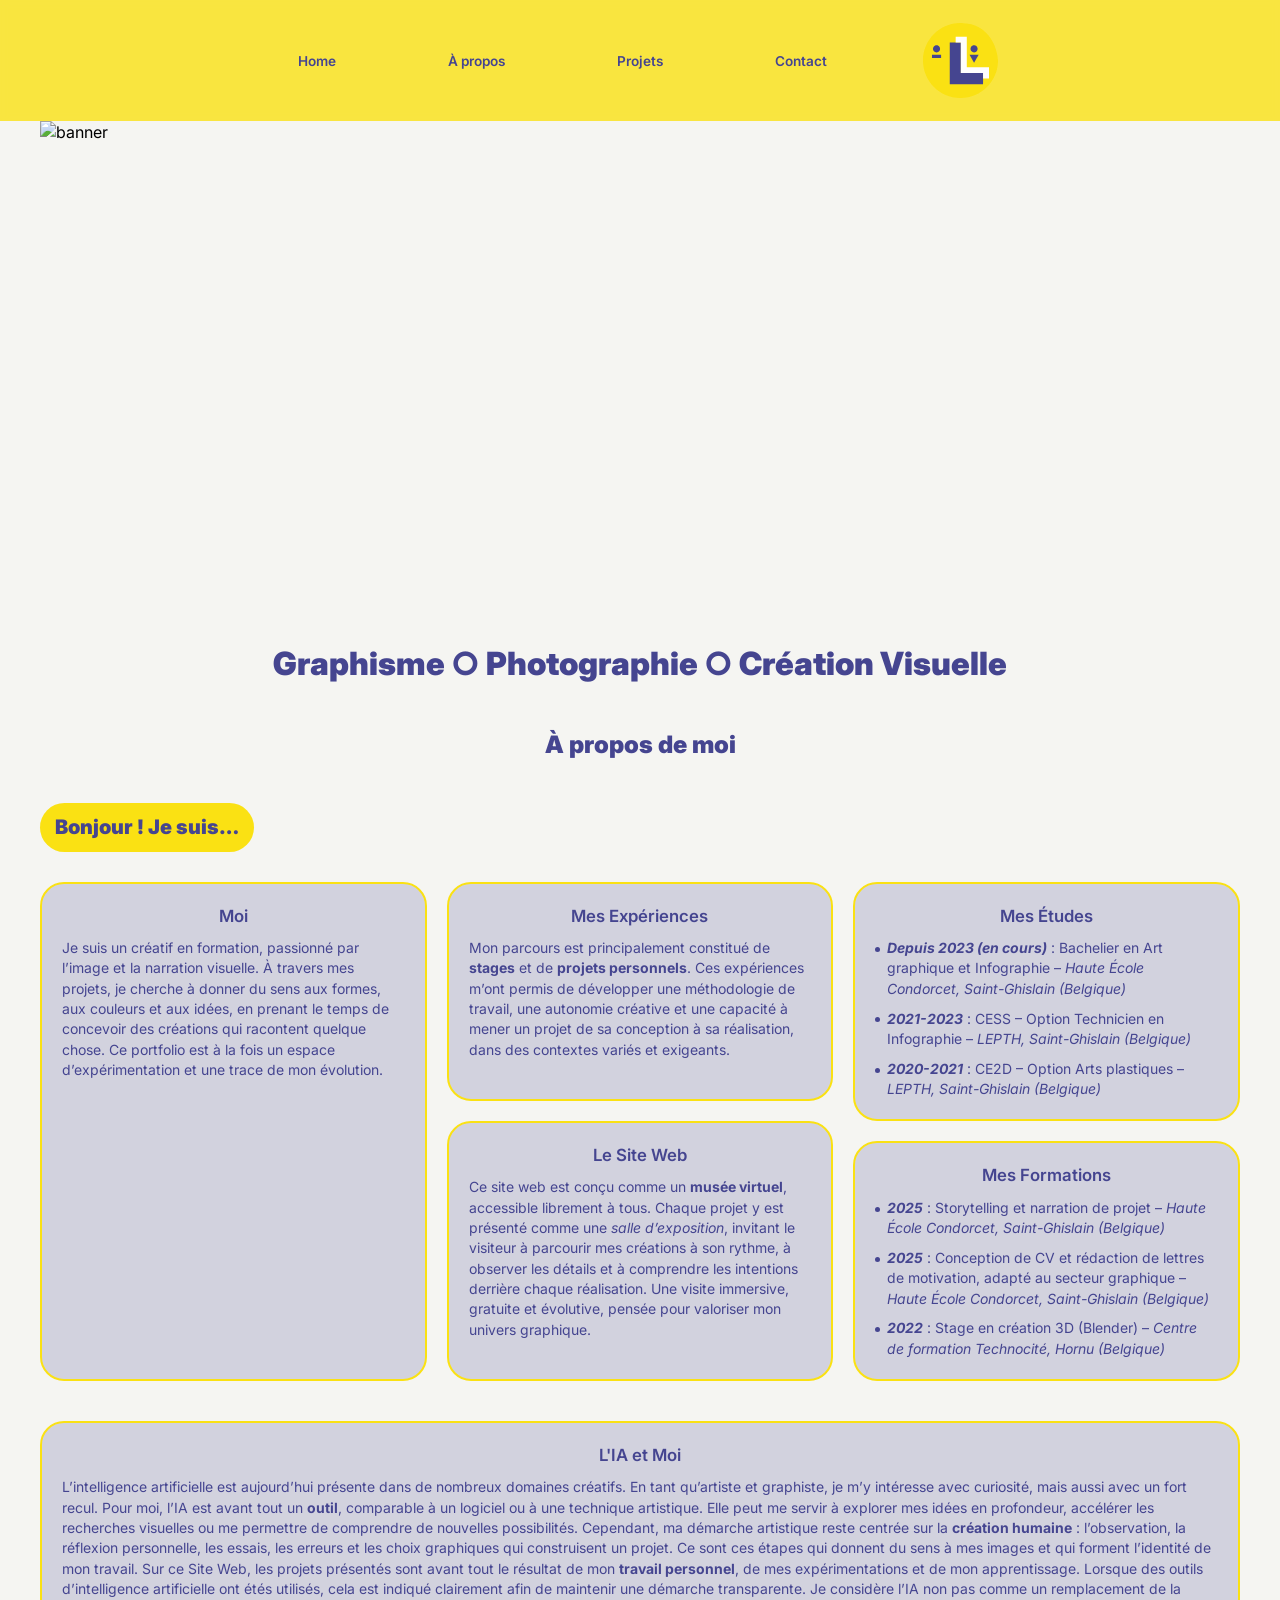
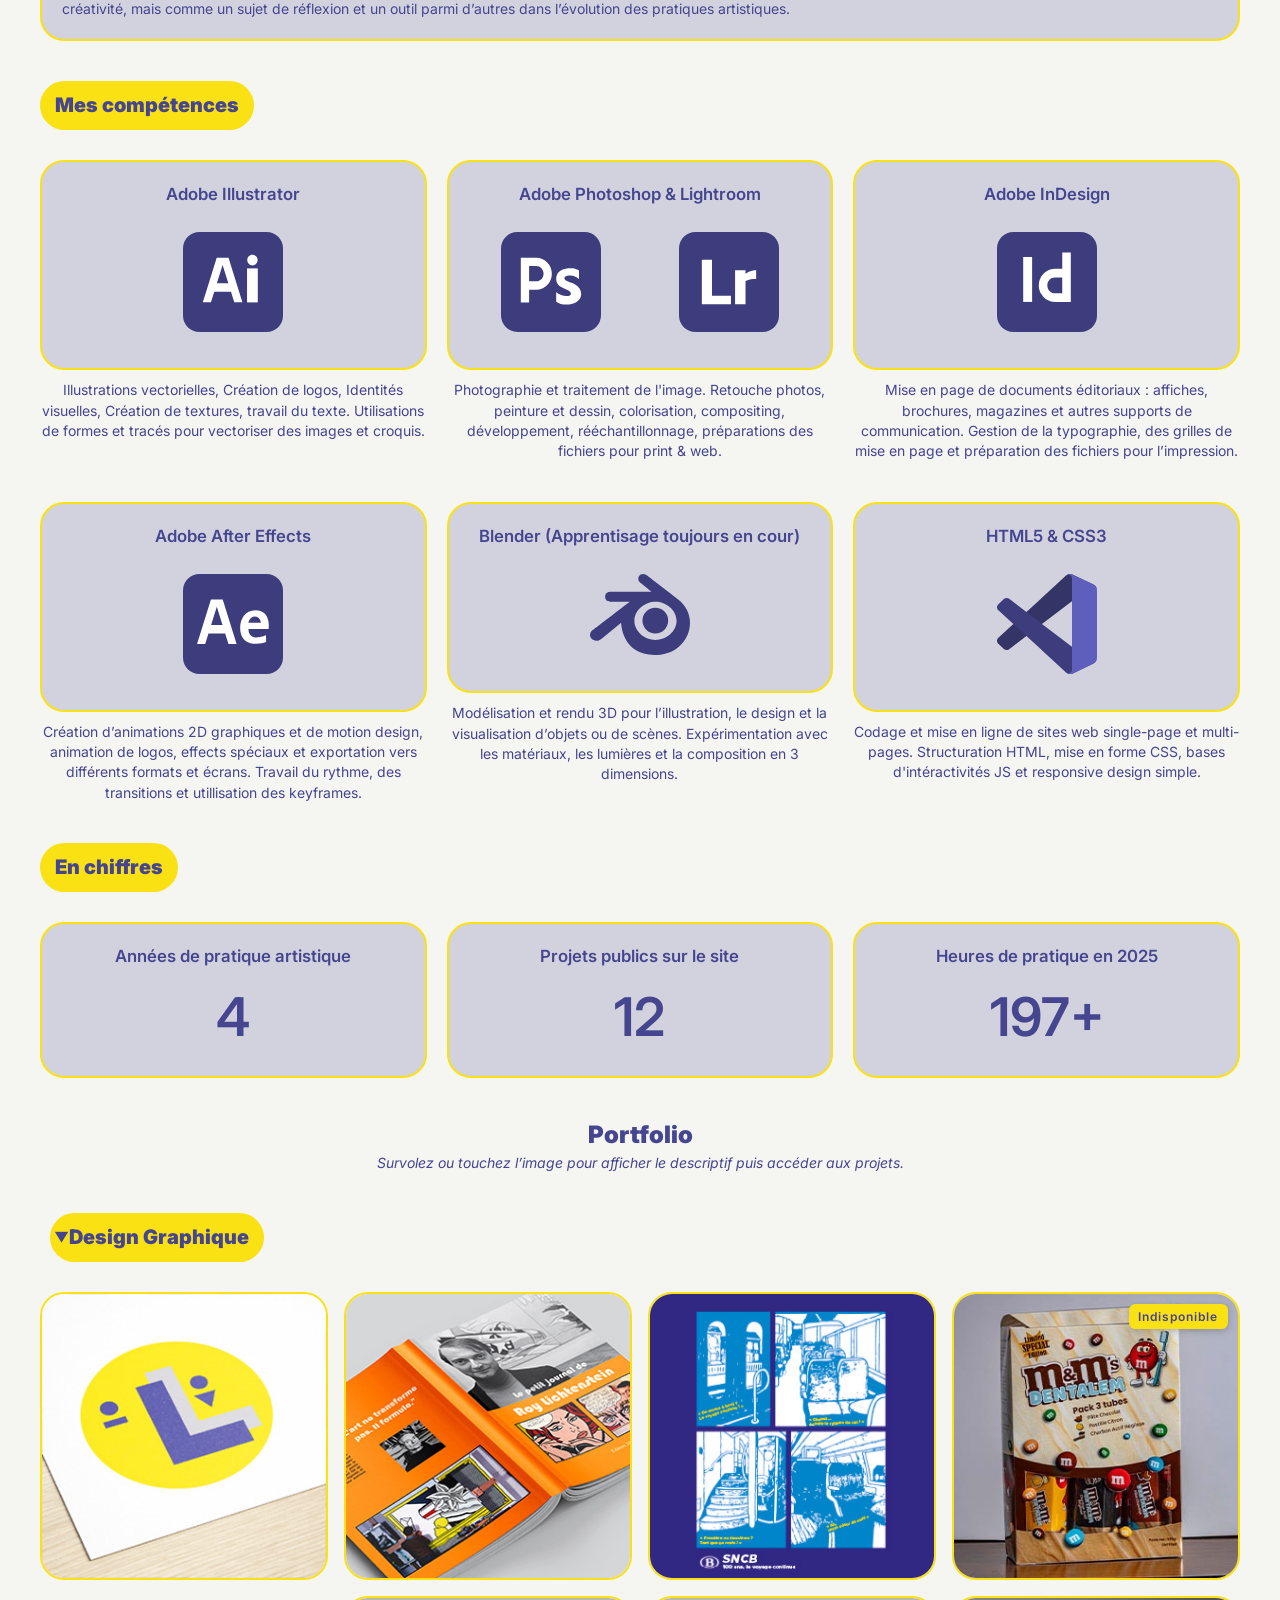
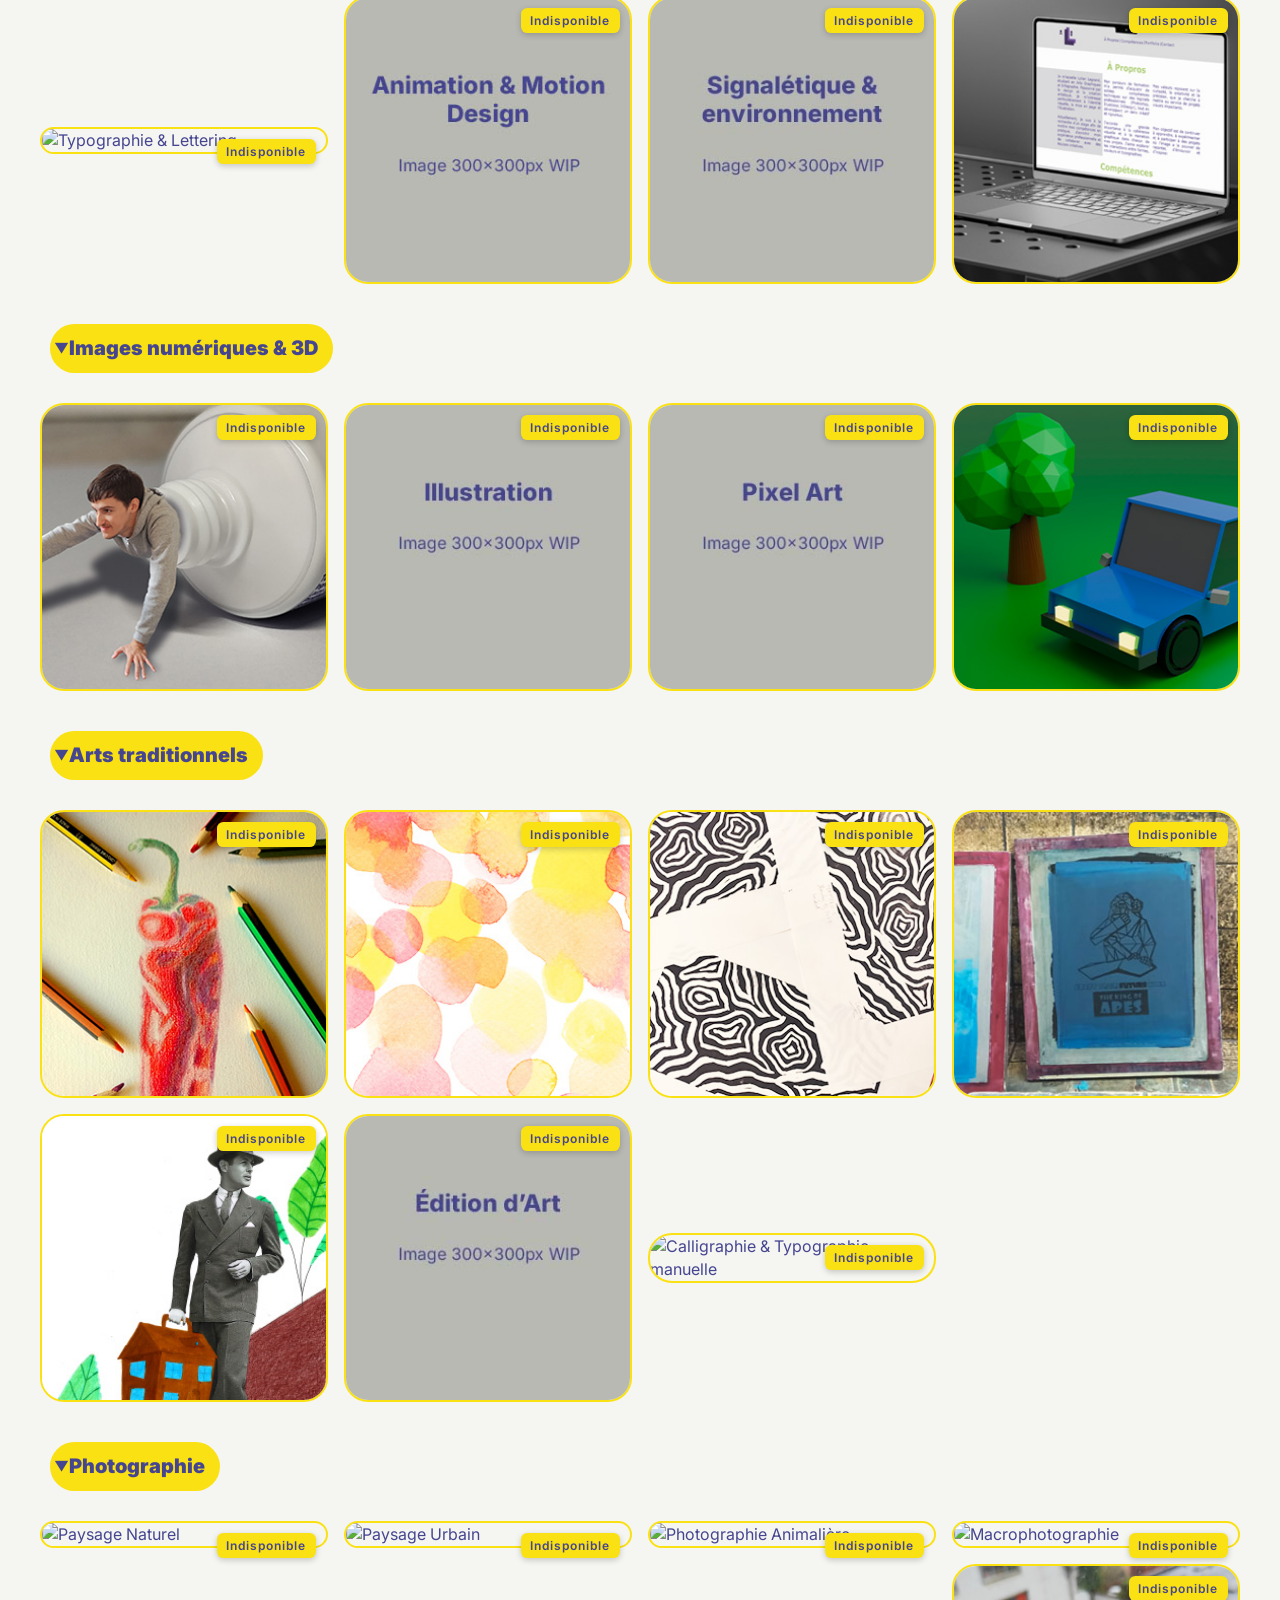
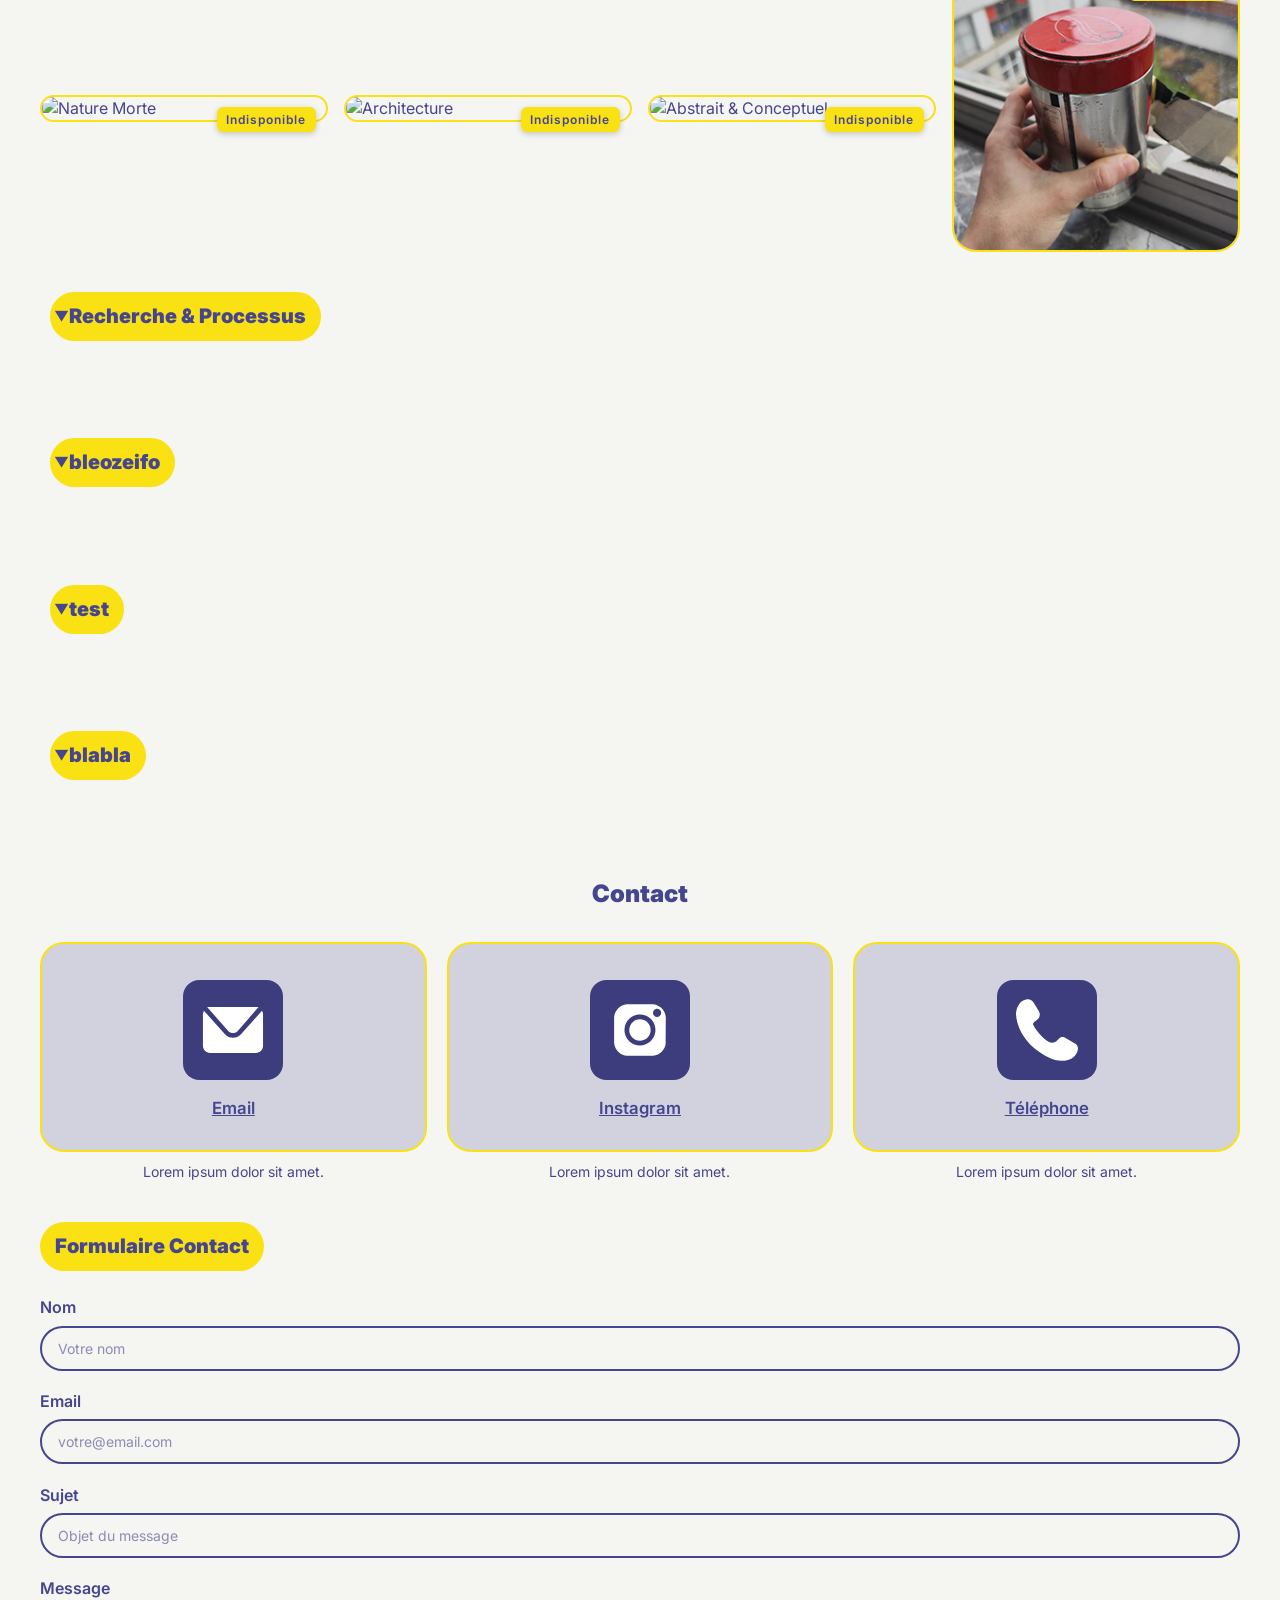
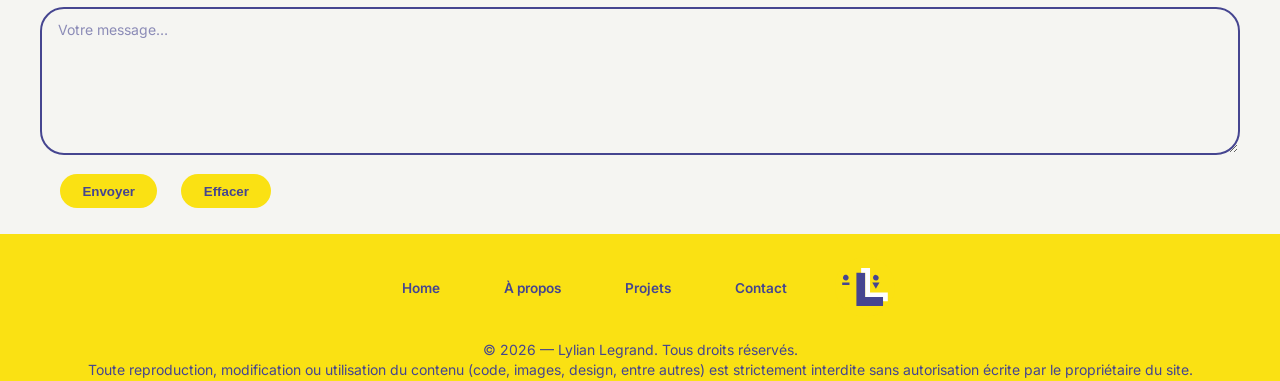
==== commit 8c3452bb: "comit" ====
--- a/index.html
+++ b/index.html
@@ -38,7 +38,7 @@
         </header>
 <!--     BANNER -->
         <div id="banner">
-            <img src="https://placehold.co/1200x480" alt="banner">
+            <img src="https://placehold.co/1200x480?text=WIP+Bannière+Animée+1200x480" alt="banner">
         </div>
         <h1>Graphisme ○ Photographie ○ Création Visuelle</h1>
 <!--     SECTION 1 - ABOUT ME -->    
@@ -181,7 +181,7 @@
                 </article>
                 <article>
                     <h4>Projets publics sur le site</h4>
-                    <p class="animate_number" data-value="0">NaN</p>
+                    <p class="animate_number" data-value="13">NaN</p>
                 </article>
                 <article>
                     <h4>Heures de pratique en 2025</h4>
--- a/css/main.css
+++ b/css/main.css
@@ -1,3 +1,4 @@
+@charset "UTF-8";
 html, body, div, span, applet, object, iframe, h1, h2, h3, h4, h5, h6, p, blockquote, pre, a, abbr, acronym, address, big, cite, code, del, dfn, em, img, ins, kbd, q, s, samp, small, strike, strong, sub, sup, tt, var, b, u, i, center, dl, dt, dd, ol, ul, li, fieldset, form, label, legend, table, caption, tbody, tfoot, thead, tr, th, td, article, aside, canvas, details, embed, figure, figcaption, footer, header, hgroup, menu, nav, output, ruby, section, summary, time, mark, audio, video {
   margin: 0;
   padding: 0;
@@ -91,12 +92,14 @@
 }
 
 .grid1 article,
-.grid2 article {
+.grid2 article,
+.grid3 article {
   background-color: color-mix(in srgb, var(--color-purple) 20%, transparent);
   border: 2px solid var(--color-yellow);
 }
 .grid1 li::before,
-.grid2 li::before {
+.grid2 li::before,
+.grid3 li::before {
   background-color: var(--color-purple);
 }
 
@@ -312,10 +315,6 @@
 .portfolio_grid article a:hover > div {
   opacity: 1;
   transform: translateY(0);
-}
-
-article.indisponible img {
-  filter: grayscale(100%);
 }
 
 form input, form textarea {
@@ -481,6 +480,83 @@
 }
 article.indisponible a:hover {
   cursor: not-allowed;
+}
+
+.collapsible-title {
+  cursor: pointer;
+  position: relative;
+  -webkit-user-select: none;
+     -moz-user-select: none;
+          user-select: none;
+  padding-left: 1.2rem;
+  margin-left: 10px;
+  transition: background-color 0.25s ease, color 0.25s ease, transform 0.2s ease;
+}
+.collapsible-title::before {
+  content: "▼";
+  position: absolute;
+  left: 4px;
+  top: 14px;
+  font-size: var(--font-size_p);
+  transition: transform 0.2s ease;
+}
+.collapsible-title:hover {
+  transition-duration: 0.15s;
+  transform: translateY(-3px);
+}
+.collapsible-title.collapsed::before {
+  transform: rotate(-90deg);
+}
+
+.category-content {
+  overflow: hidden;
+  max-height: 5000px;
+  opacity: 1;
+  transition: max-height 0.5s ease, opacity 0.7s cubic-bezier(0.22, 1, 0.36, 1) transform 0.7s cubic-bezier(0.22, 1, 0.36, 1);
+}
+
+.category-content.collapsed {
+  max-height: 0;
+  opacity: 0;
+  display: none;
+}
+
+.grid3 {
+  width: 100%;
+  margin-top: 30px;
+  display: flex;
+  grid-template-columns: repeat(5, 1fr);
+  gap: 2.5rem 1.25rem;
+  justify-content: center;
+  align-items: center;
+}
+.grid3 article {
+  border-radius: 1.5rem;
+  padding: 1.25rem;
+}
+.grid3 li {
+  position: relative;
+  padding-left: 0.75rem;
+  margin-top: 0.6rem;
+}
+.grid3 li::before {
+  content: "";
+  position: absolute;
+  left: 0;
+  top: 0.55rem;
+  width: 5px;
+  height: 5px;
+  border-radius: 50%;
+}
+.grid3 img {
+  width: auto;
+  height: auto;
+  margin: 0 auto;
+  display: block;
+  align-items: center;
+  justify-content: center;
+  padding: 1rem;
+  border-radius: 3rem;
 }
 
 form {
@@ -590,8 +666,8 @@
 
 .overlay_content {
   position: relative;
-  width: 90%;
-  height: 90%;
+  width: 94%;
+  height: 94%;
   border-radius: 1.5rem;
   overflow: hidden;
   box-shadow: 0 12px 30px rgba(0, 0, 0, 0.25);
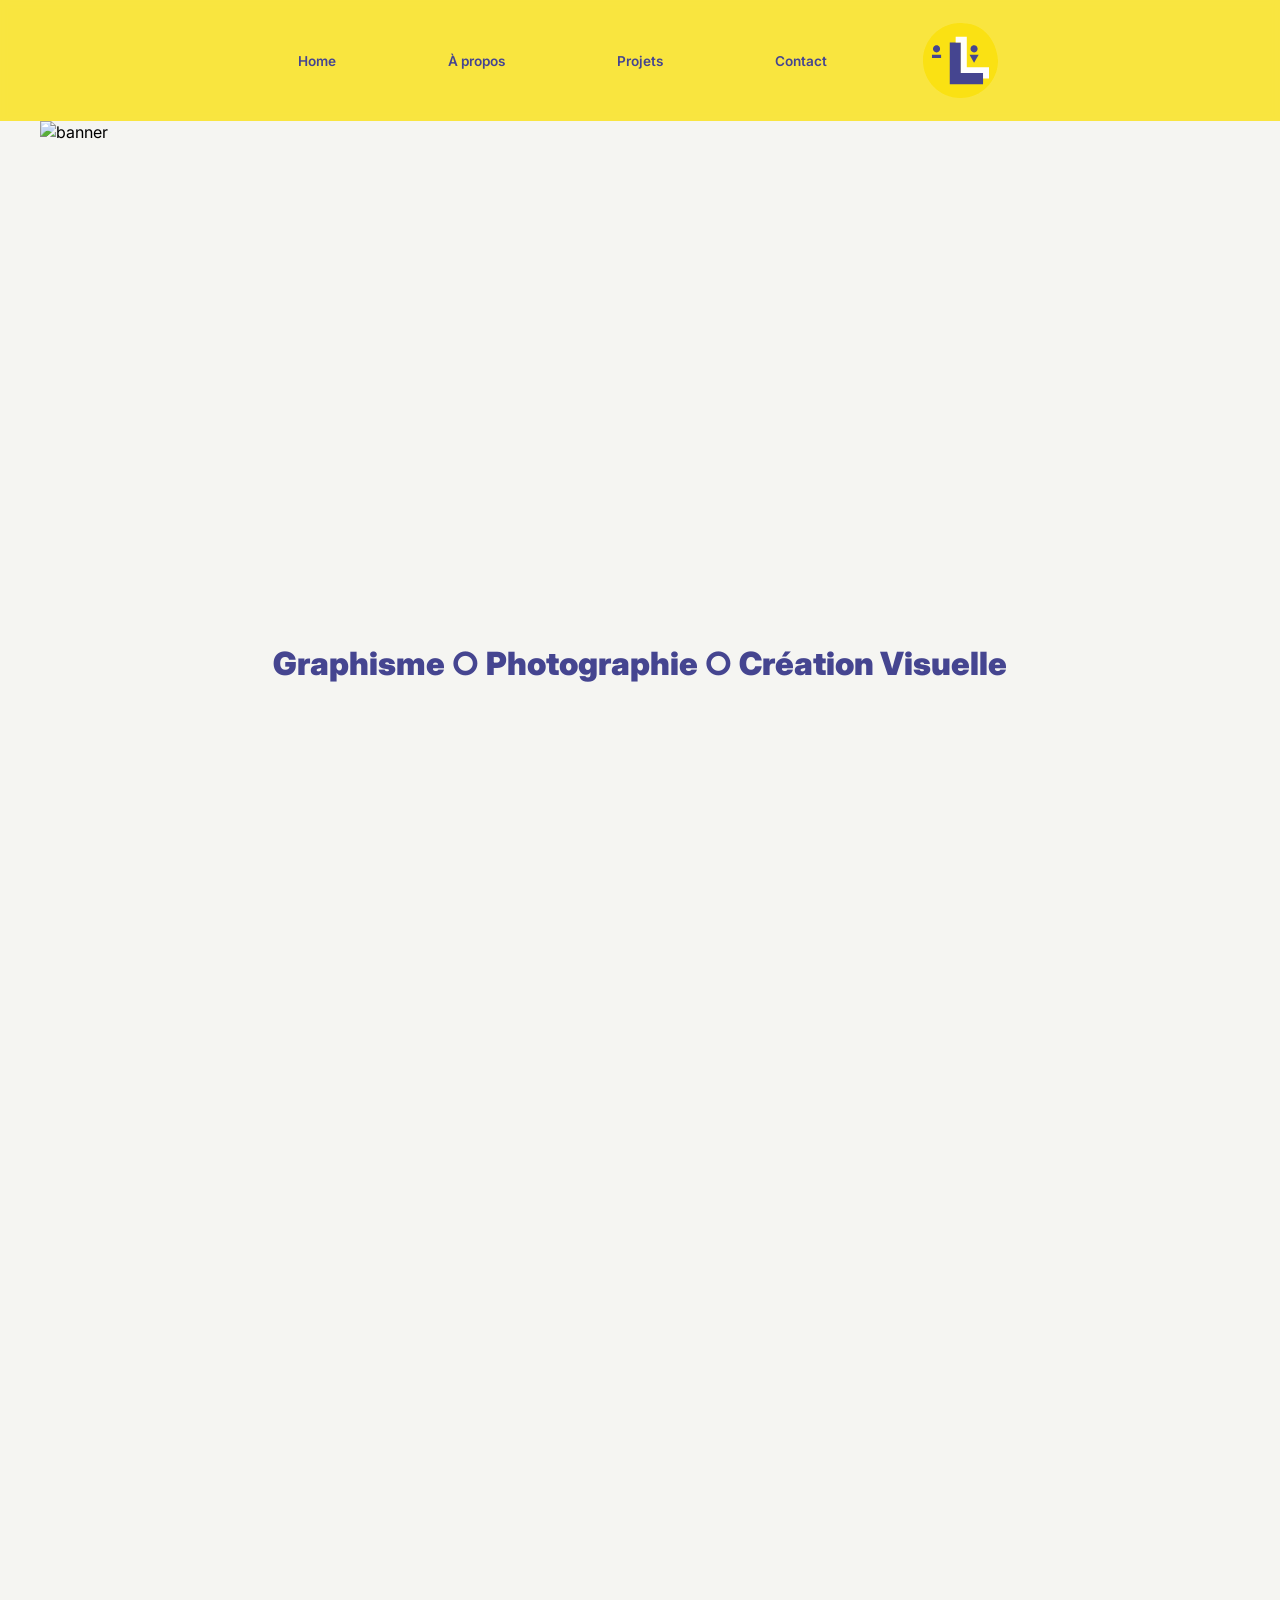
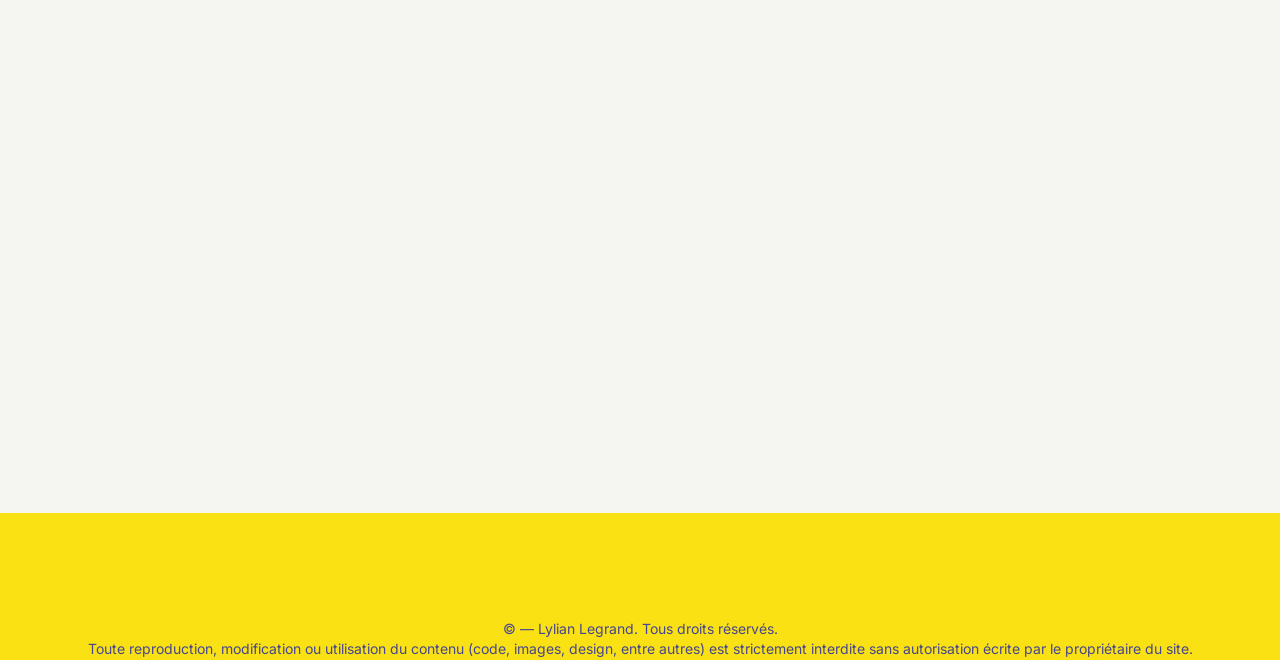
==== commit 4621f6b2: "modif" ====
--- a/index.html
+++ b/index.html
@@ -9,7 +9,7 @@
     <!-- Titre, Icône & SEO -->
     <title>Lylian Legrand – Portfolio Graphique</title>
 
-    <link rel="icon" type="image/svg+xml" href="./assets/images/favicon/favicon.svg">
+    <link rel="icon" type="image/svg+xml" href="assets/images/favicon/favicon.svg">
     
     <meta name="description" content="Portfolio de Legrand Lylian, graphiste et artiste visuel. Illustration, design graphique, motion et projets créatifs.">
     <meta name="author" content="Lylian Legrand">
@@ -21,7 +21,7 @@
     <link href="https://fonts.googleapis.com/css2?family=Inter:wght@300;400;600&display=swap" rel="stylesheet">
     
     <!-- Stylesheets -->
-    <link rel="stylesheet" href="./css/main.css">
+    <link rel="stylesheet" href="css/main.css">
 </head>
 <body>
     <main>
@@ -297,10 +297,10 @@
             </a>
             </article>
         </template>
-        <script src="./js/number_anim.js" defer></script>
-        <script src="./js/reveal.js" defer></script>
-        <script src="./js/portfoliodata.js" defer></script>
-        <script src="./js/getyear.js" defer></script>
+        <script src="asset/js/number_anim.js" defer></script>
+        <script src="asset/js/reveal.js" defer></script>
+        <script src="asset/js/portfoliodata.js" defer></script>
+        <script src="asset/js/getyear.js" defer></script>
     </main>
 </body>
 </html>
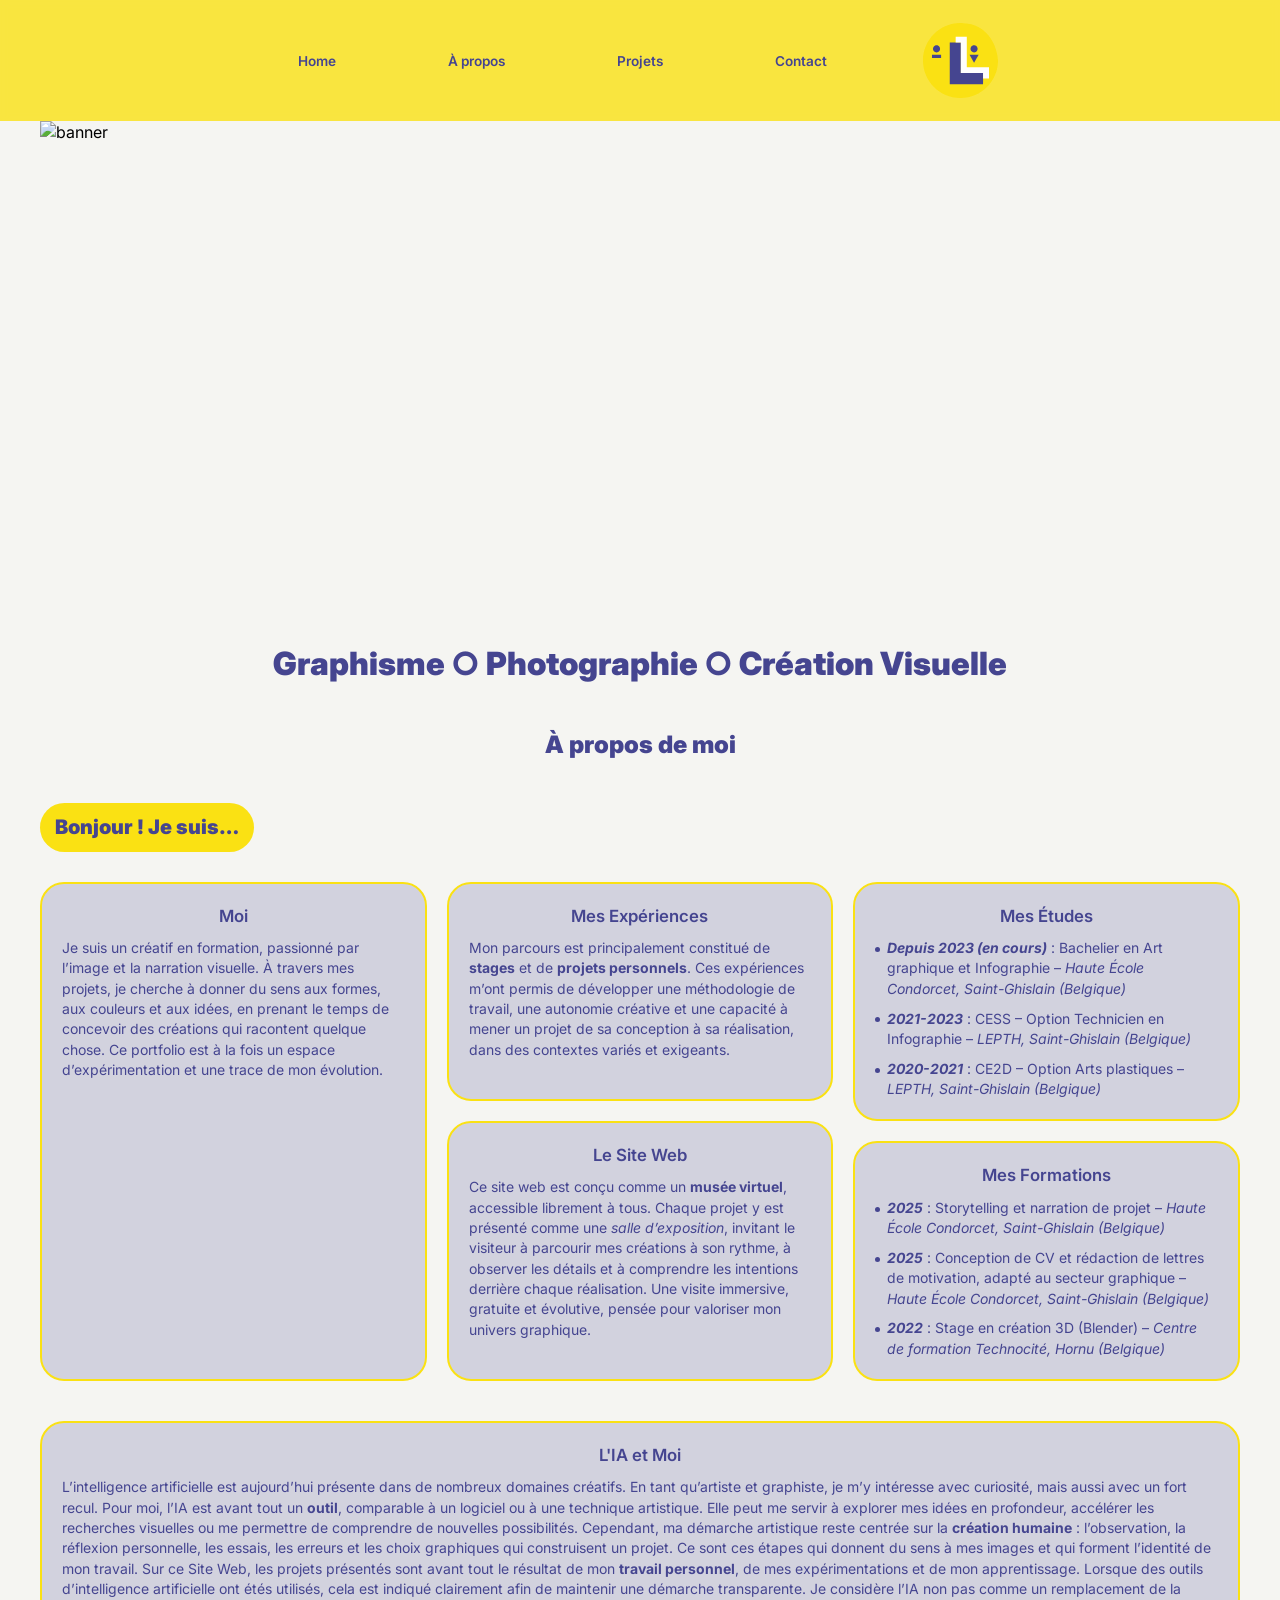
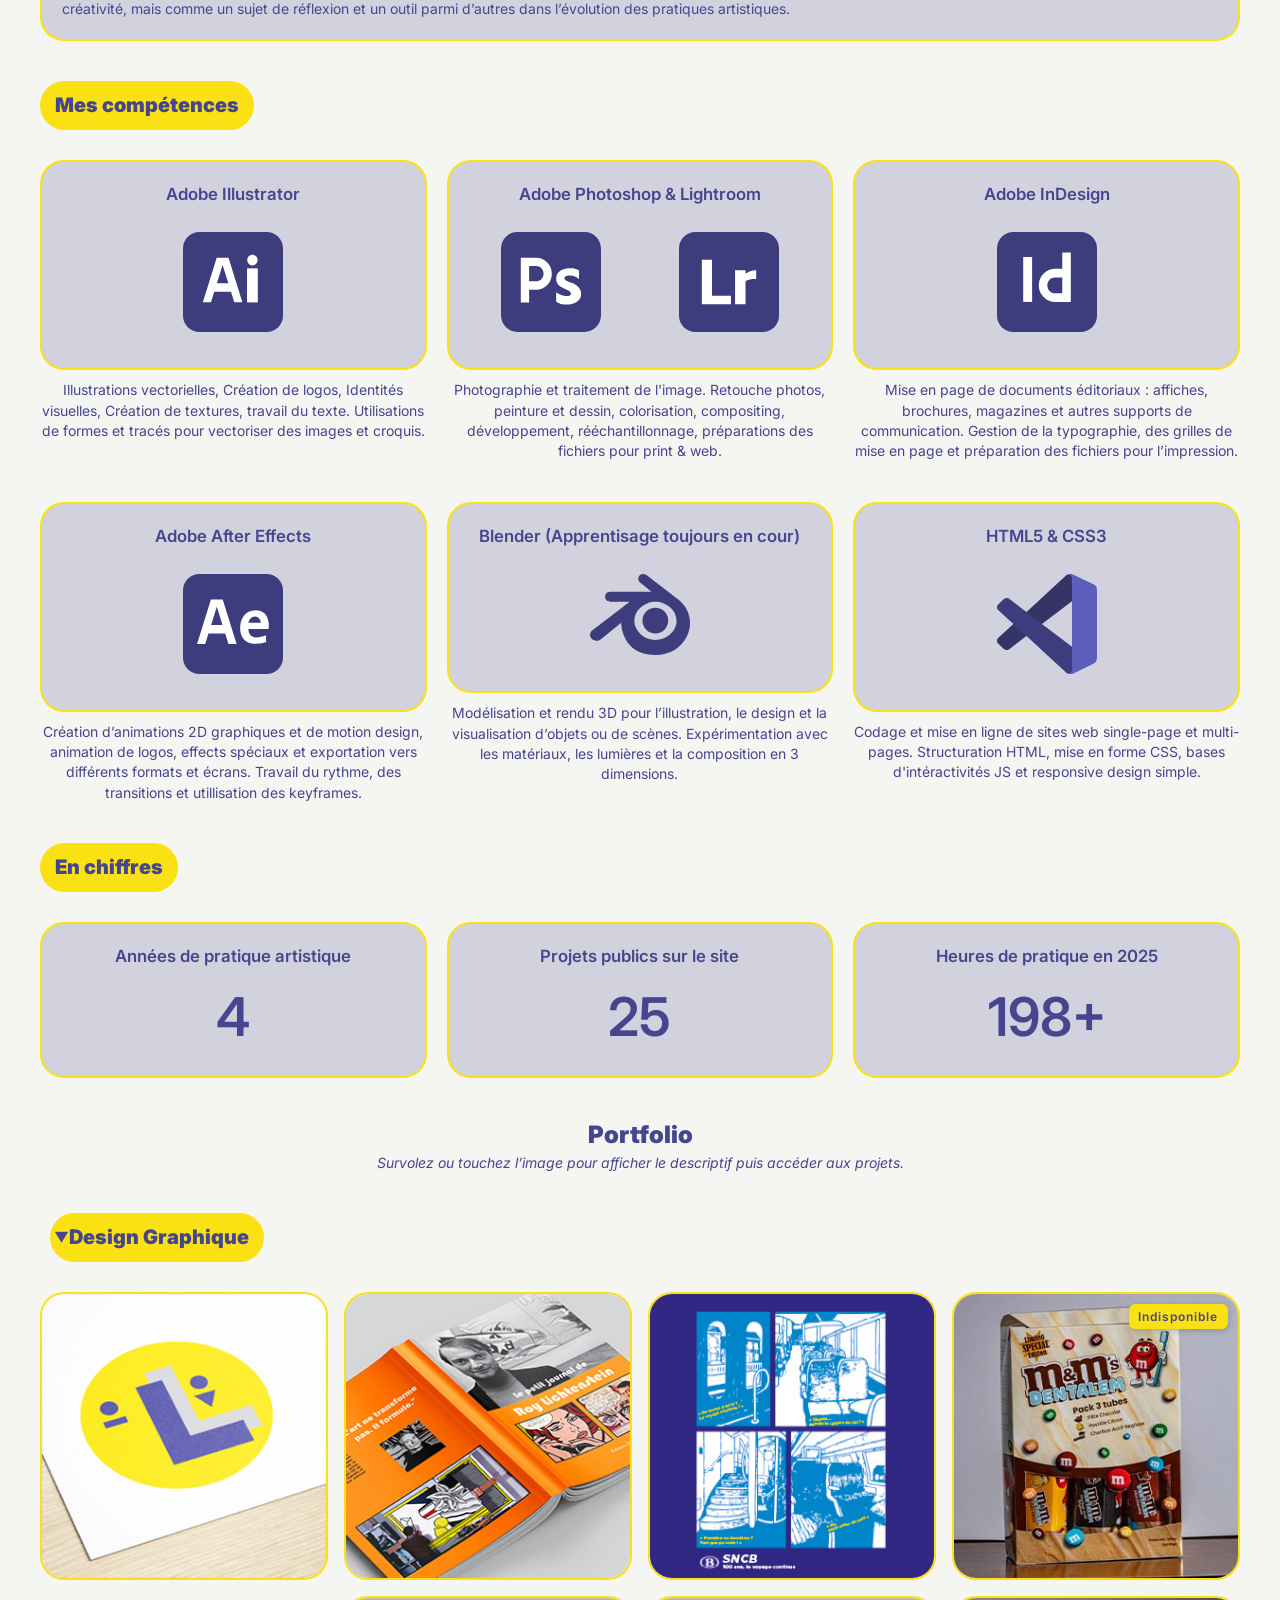
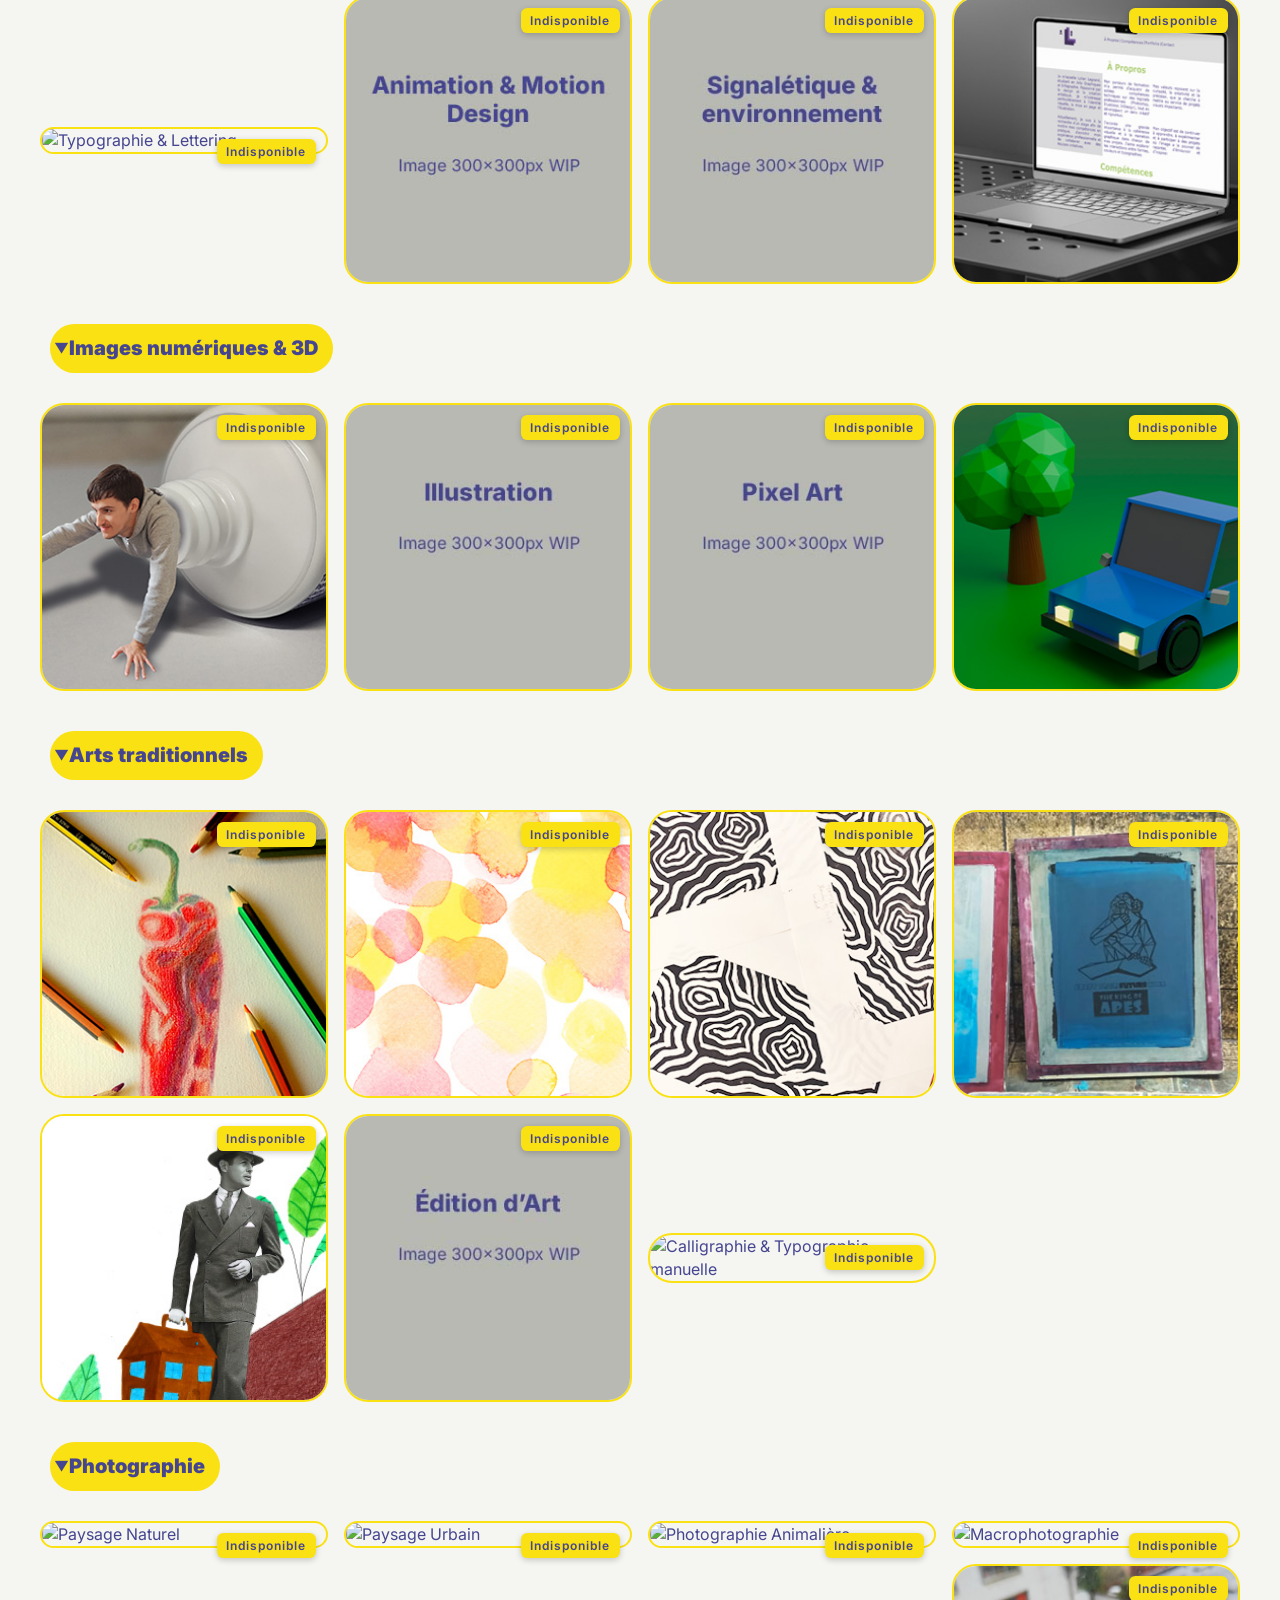
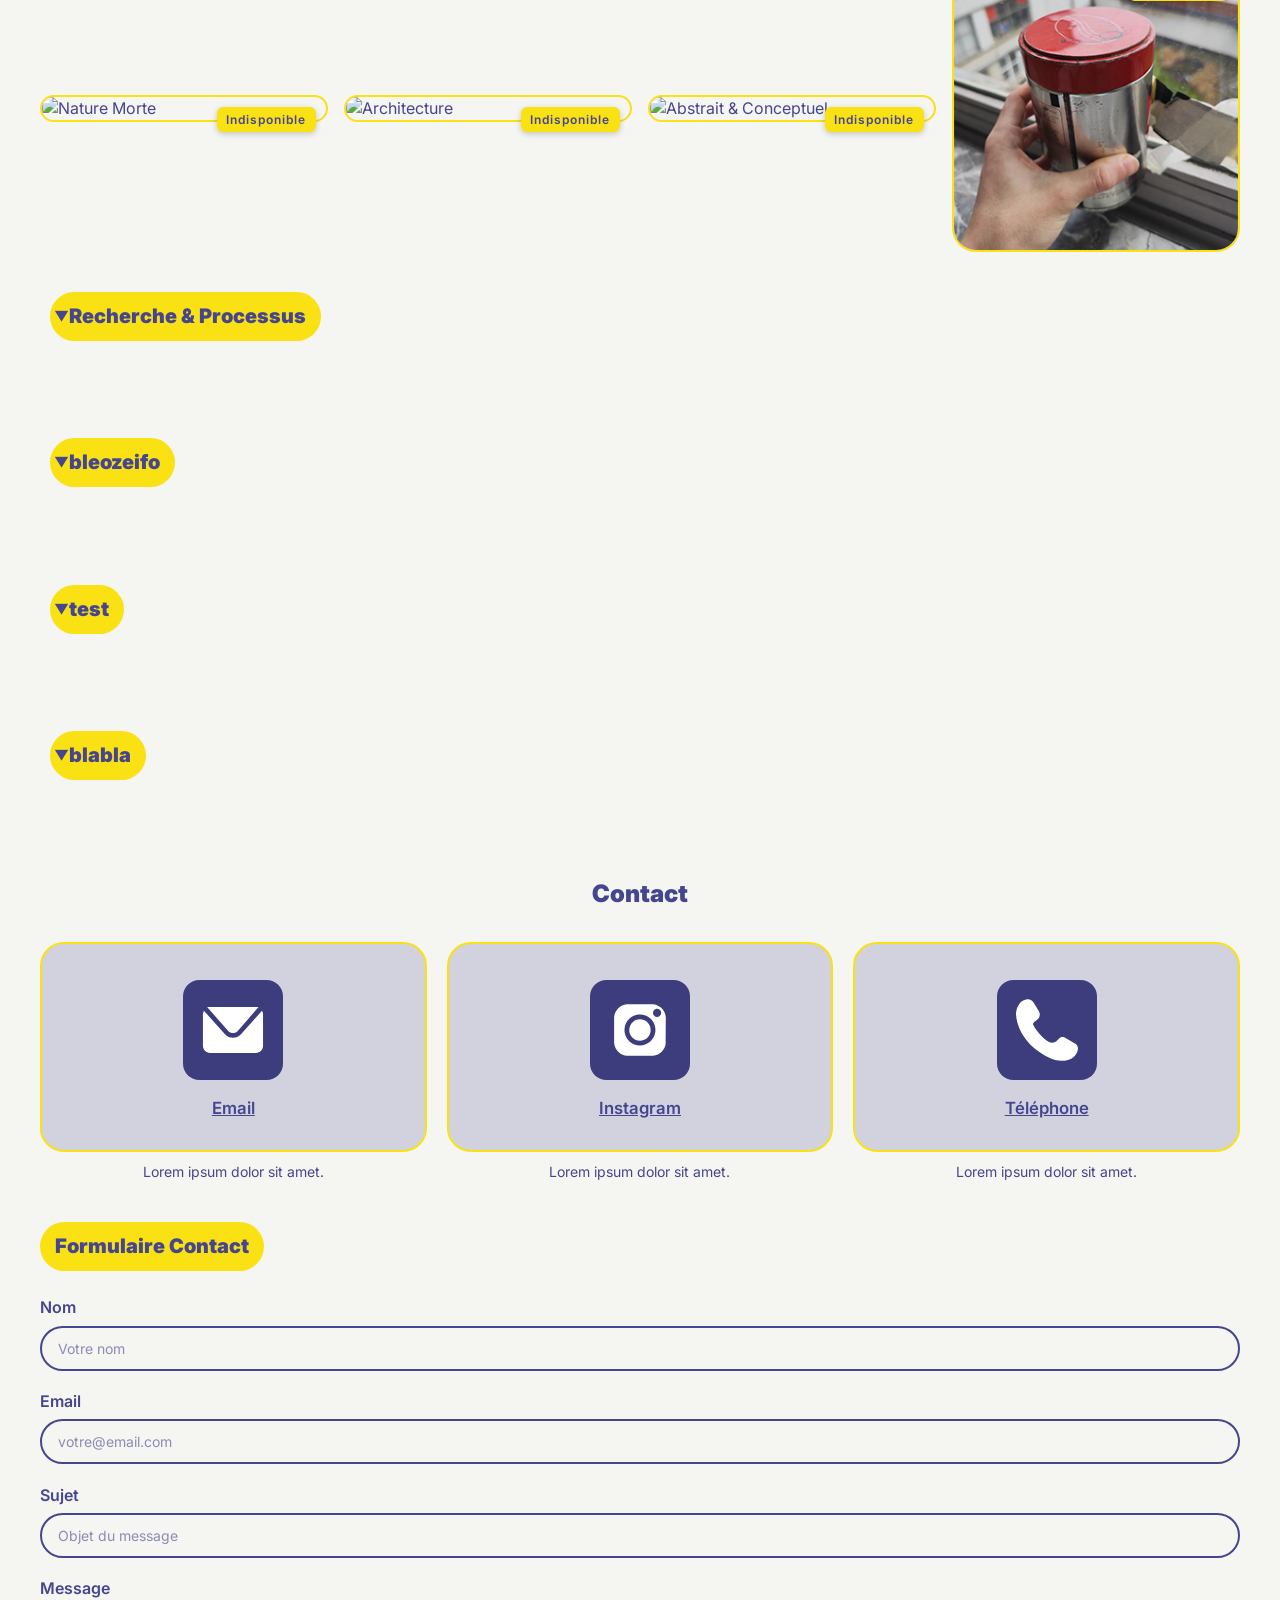
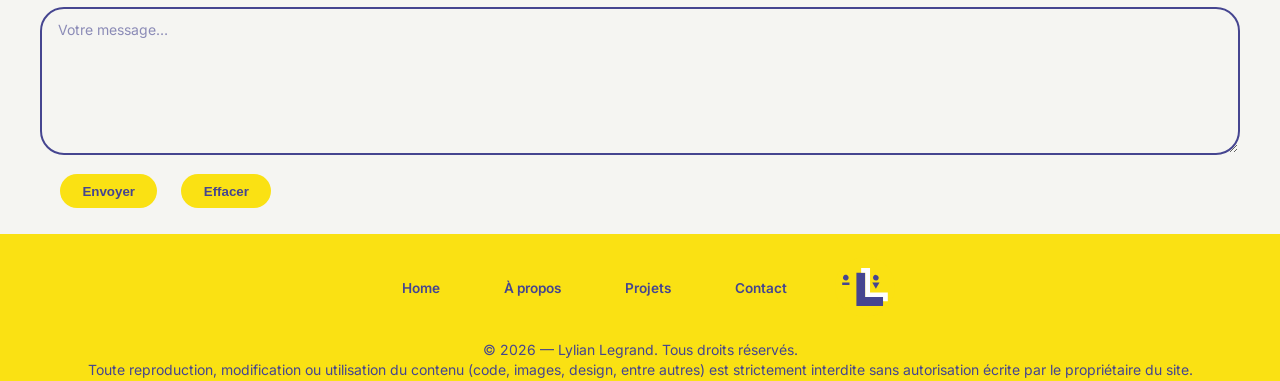
==== commit 94ca08ed: "commit" ====
--- a/index.html
+++ b/index.html
@@ -118,7 +118,7 @@
                 <div>
                     <article>
                         <h4>Adobe Illustrator</h4>
-                        <img src="./assets/images/competences/logo_illustrator.svg" alt="">
+                        <img src="assets/images/competences/logo_illustrator.svg" alt="">
                     </article>
                     <p class="center">Illustrations vectorielles, Création de logos, Identités visuelles, 
                         Création de textures, travail du texte. Utilisations de formes et tracés pour vectoriser des images et croquis.</p>
@@ -127,8 +127,8 @@
                     <article>
                         <h4>Adobe Photoshop & Lightroom</h4>
                         <div class="grid_inline">
-                            <img src="./assets/images/competences/logo_photoshop.svg" alt="">
-                            <img src="./assets/images/competences/logo_lightroom.svg" alt="">
+                            <img src="assets/images/competences/logo_photoshop.svg" alt="">
+                            <img src="assets/images/competences/logo_lightroom.svg" alt="">
                         </div>
                     </article>
                     <p class="center">Photographie et traitement de l'image. Retouche photos, peinture et dessin, colorisation, compositing,
@@ -138,7 +138,7 @@
                 <div>
                     <article>
                         <h4>Adobe InDesign</h4>
-                        <img src="./assets/images/competences/logo_indesign.svg" alt="">
+                        <img src="assets/images/competences/logo_indesign.svg" alt="">
                     </article>
                     <p class="center">Mise en page de documents éditoriaux : affiches, brochures, magazines 
                         et autres supports de communication. Gestion de la typographie, des grilles 
@@ -147,7 +147,7 @@
                 <div>
                     <article>
                         <h4>Adobe After Effects</h4>
-                        <img src="./assets/images/competences/logo_aftereffects.svg" alt="">
+                        <img src="assets/images/competences/logo_aftereffects.svg" alt="">
                     </article>
                     <p class="center">Création d’animations 2D graphiques et de motion design, animation de logos, 
                         effects spéciaux et exportation vers différents formats et écrans. Travail du rythme, des transitions et utillisation des keyframes.</p>
@@ -155,7 +155,7 @@
                 <div>
                     <article>
                         <h4>Blender (Apprentisage toujours en cour)</h4>
-                        <img src="./assets/images/competences/logo_blender.svg" alt="">
+                        <img src="assets/images/competences/logo_blender.svg" alt="">
                     </article>
                     <p class="center">Modélisation et rendu 3D pour l’illustration, le design 
                     et la visualisation d’objets ou de scènes. Expérimentation 
@@ -164,7 +164,7 @@
                 <div>
                     <article>
                         <h4>HTML5 & CSS3</h4>
-                        <img src="./assets/images/competences/logo_vscode.svg" alt="">
+                        <img src="assets/images/competences/logo_vscode.svg" alt="">
                     </article>
                     <p class="center"> Codage et mise en ligne de sites web single-page et multi-pages. 
                     Structuration HTML, mise en forme CSS, bases d'intéractivités JS et responsive design simple.</p>
@@ -181,7 +181,7 @@
                 </article>
                 <article>
                     <h4>Projets publics sur le site</h4>
-                    <p class="animate_number" data-value="13">NaN</p>
+                    <p class="animate_number" data-value="26">NaN</p>
                 </article>
                 <article>
                     <h4>Heures de pratique en 2025</h4>
@@ -202,7 +202,7 @@
                 <div>
                     <a href="mailto:contact@email.com" class="contact_card">
                         <article>
-                            <img src="./assets/images/contact/email_logo.svg" alt="Email">
+                            <img src="assets/images/contact/email_logo.svg" alt="Email">
                             <h4>Email</h4>
                         </article>
                     </a>
@@ -211,7 +211,7 @@
                 <div>
                     <a href="">
                         <article>
-                            <img src="./assets/images/contact/instagram_logo.svg" alt="">
+                            <img src="assets/images/contact/instagram_logo.svg" alt="">
                             <h4>Instagram</h4>
                         </article>
                     </a>
@@ -220,7 +220,7 @@
                 <div>
                     <a href="">
                         <article>
-                            <img src="./assets/images/contact/telephone_logo.svg" alt="">
+                            <img src="assets/images/contact/telephone_logo.svg" alt="">
                             <h4>Téléphone</h4>
                         </article>
                     </a>
@@ -297,10 +297,10 @@
             </a>
             </article>
         </template>
-        <script src="asset/js/number_anim.js" defer></script>
-        <script src="asset/js/reveal.js" defer></script>
-        <script src="asset/js/portfoliodata.js" defer></script>
-        <script src="asset/js/getyear.js" defer></script>
+        <script src="assets/js/number_anim.js" defer></script>
+        <script src="assets/js/reveal.js" defer></script>
+        <script src="assets/js/portfoliodata.js" defer></script>
+        <script src="assets/js/getyear.js" defer></script>
     </main>
 </body>
 </html>
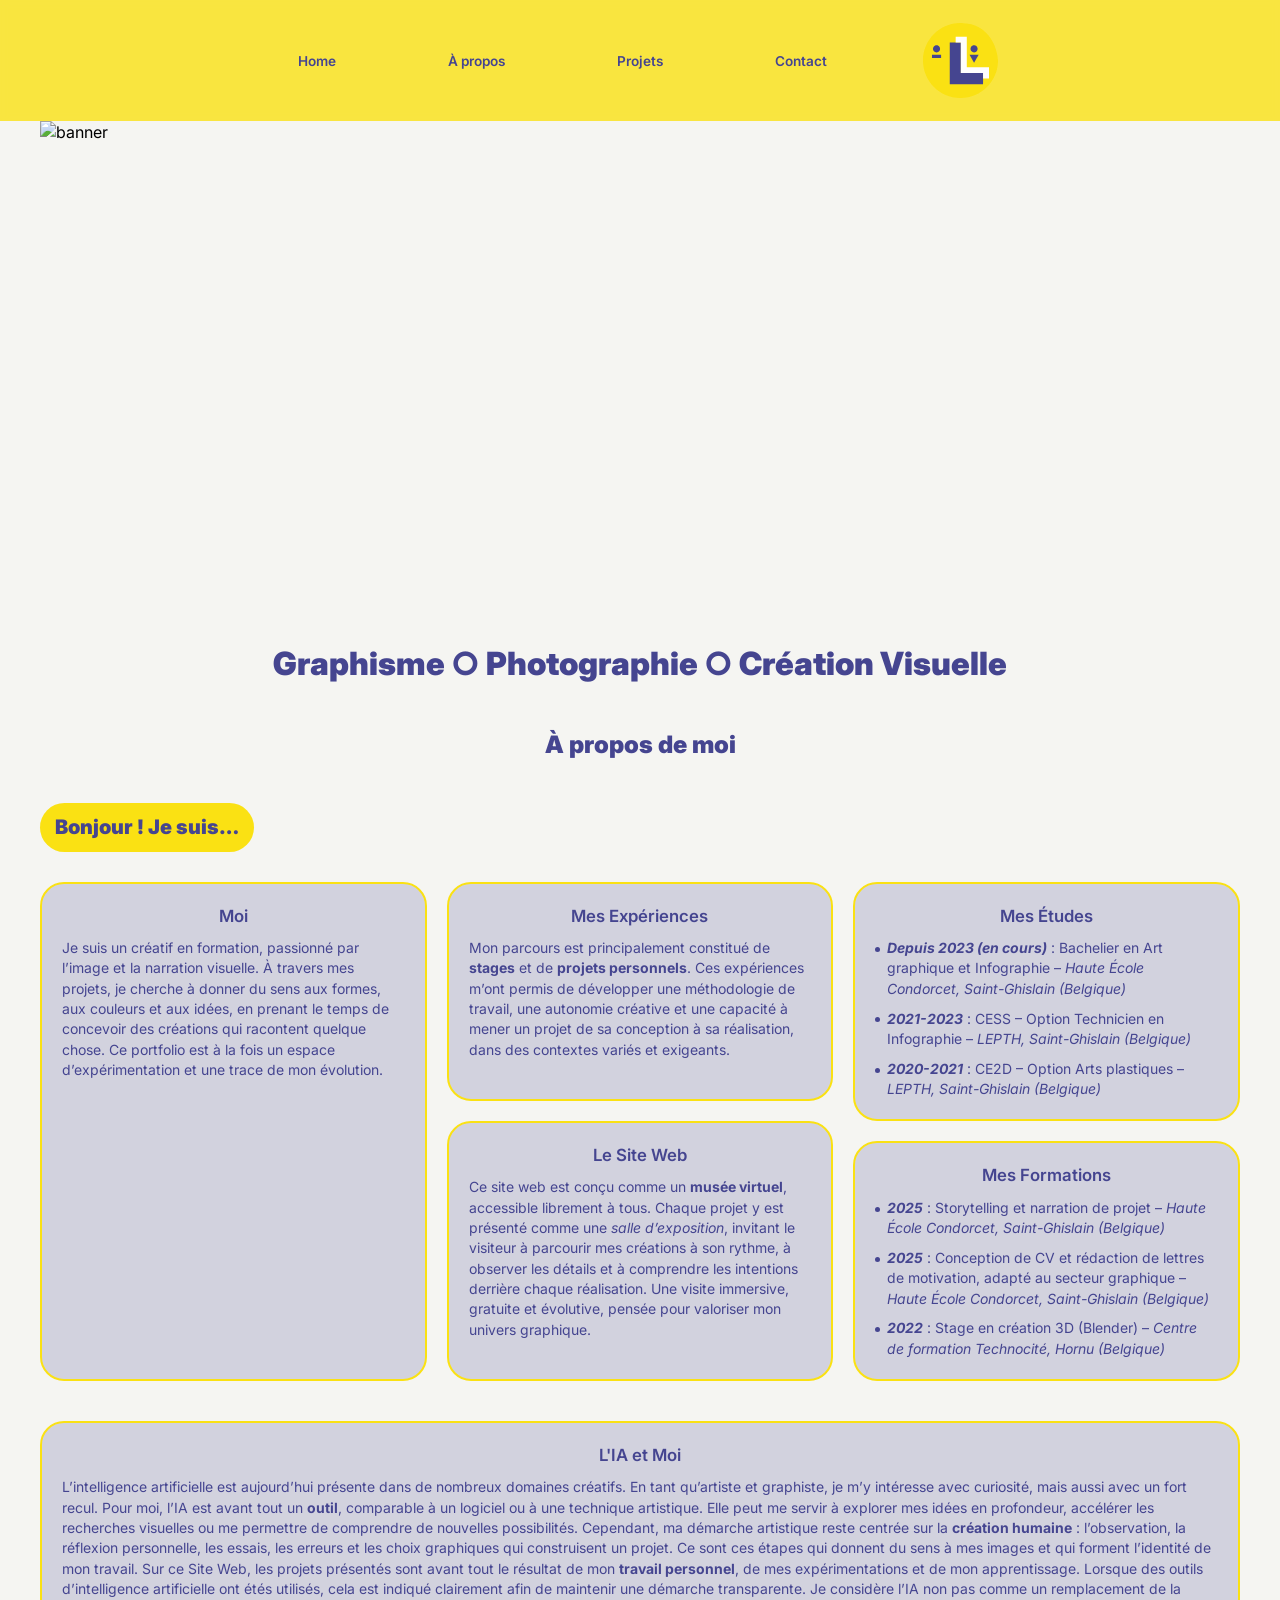
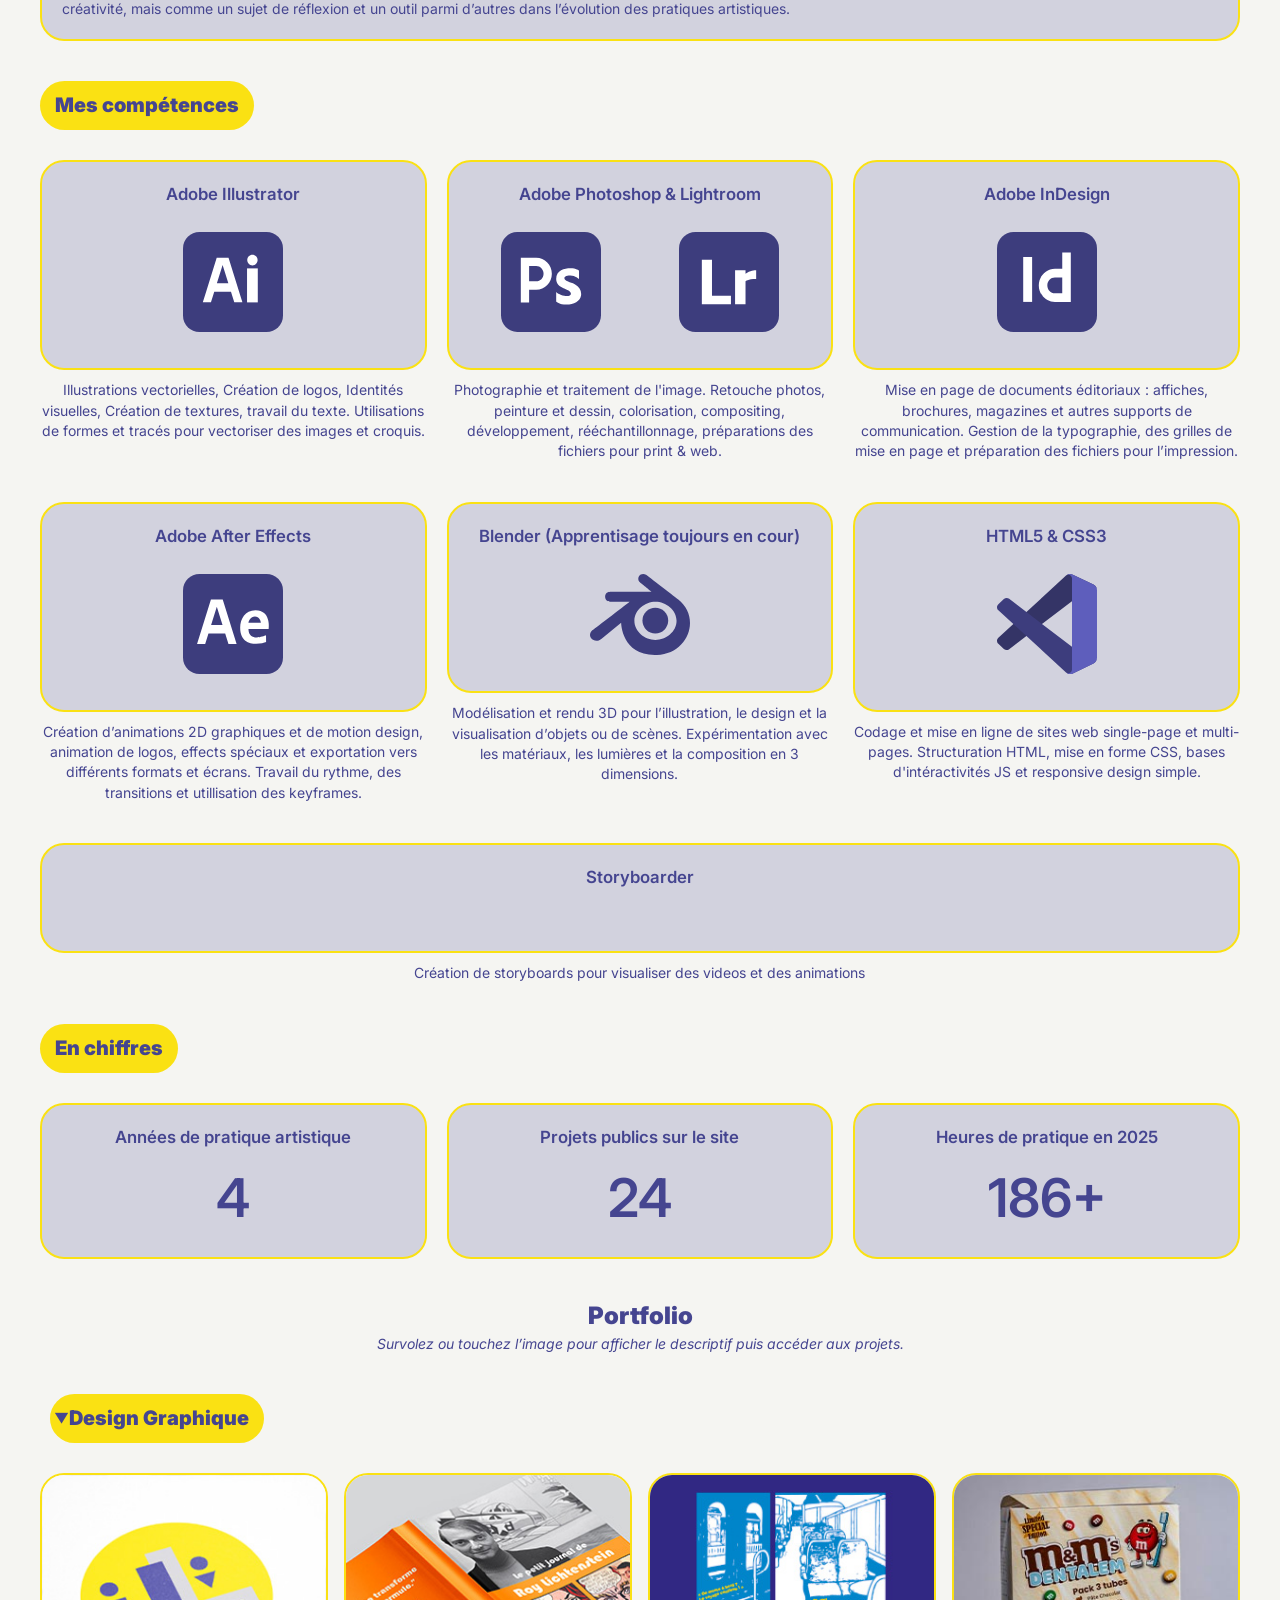
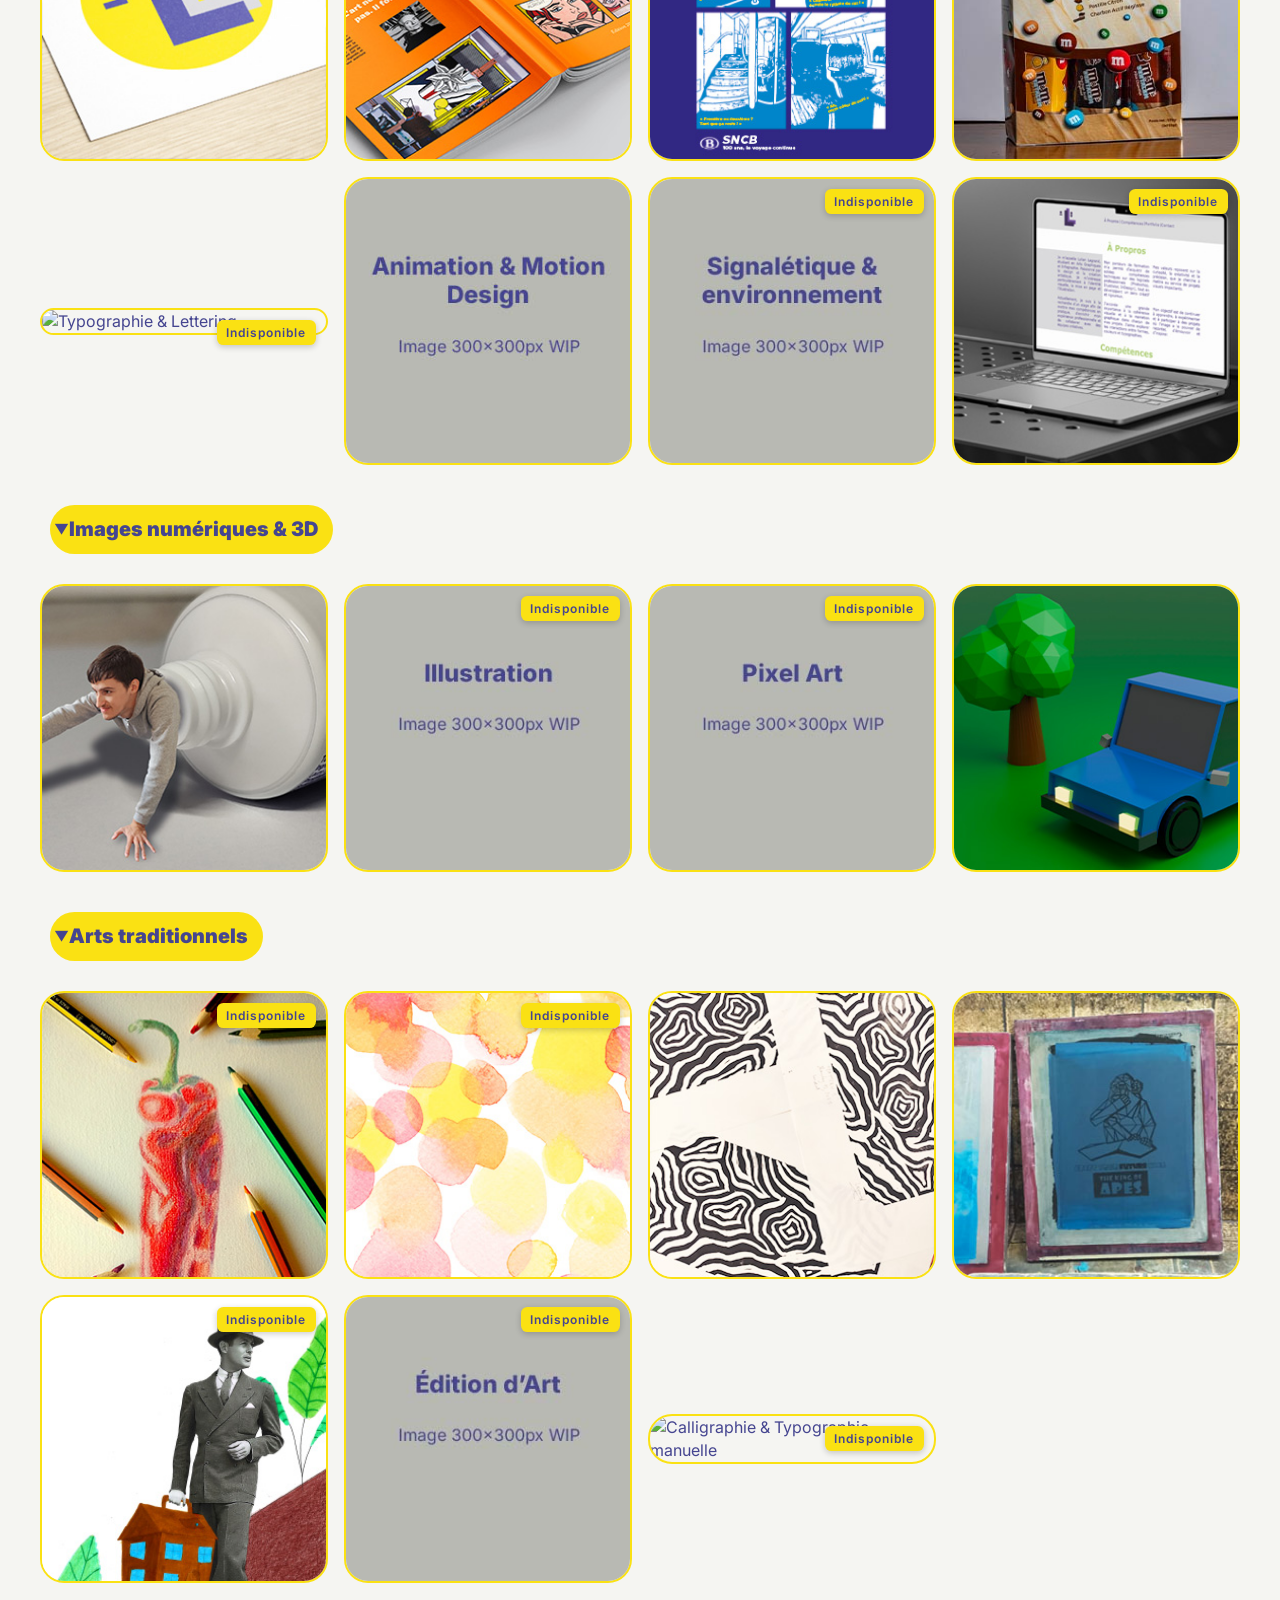
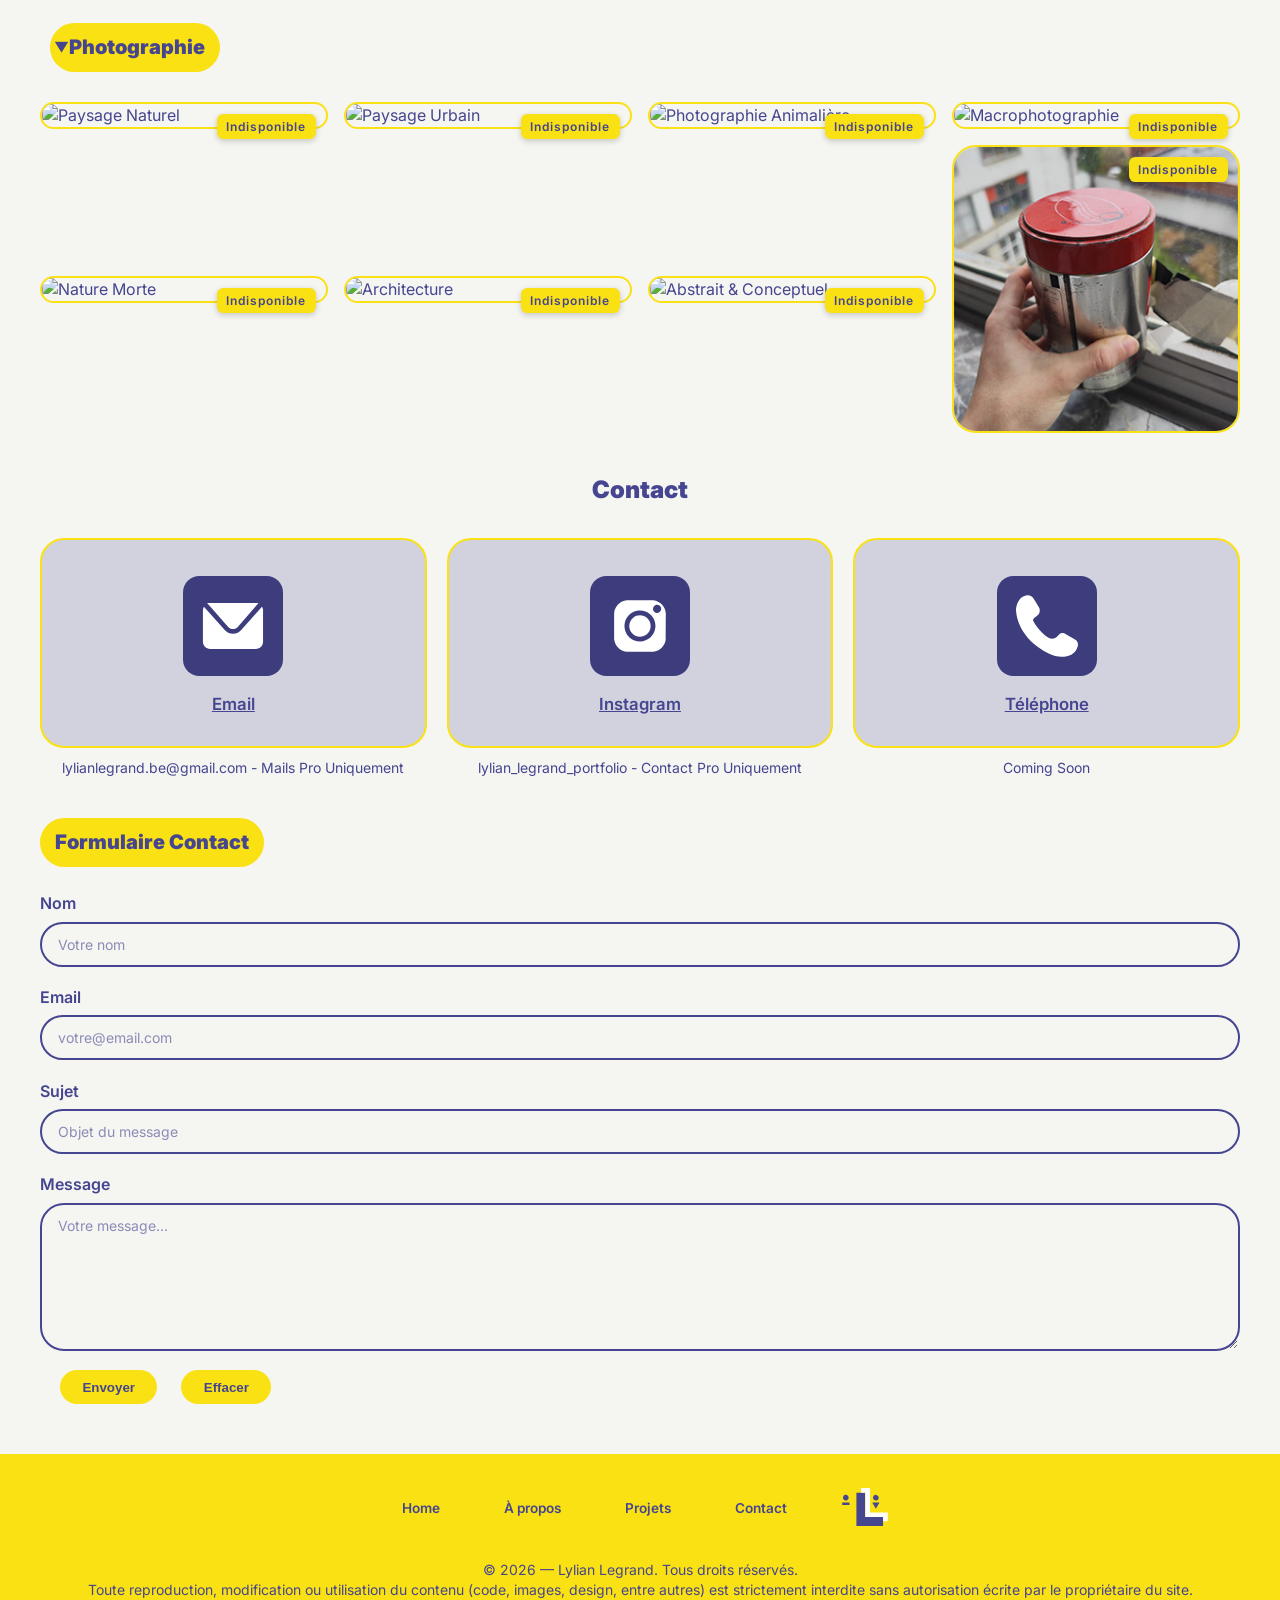
==== commit e3cb6567: "commit" ====
--- a/index.html
+++ b/index.html
@@ -114,7 +114,7 @@
 <!--     SECTION 2 - SKILLS -->  
         <section class="reveal">
             <h3>Mes compétences</h3>
-            <div class="grid2">
+            <div class="grid1">
                 <div>
                     <article>
                         <h4>Adobe Illustrator</h4>
@@ -169,6 +169,14 @@
                     <p class="center"> Codage et mise en ligne de sites web single-page et multi-pages. 
                     Structuration HTML, mise en forme CSS, bases d'intéractivités JS et responsive design simple.</p>
                 </div>
+                <div>
+                    <article>
+                        <h4>Storyboarder</h4>
+                        <img src="" alt="">
+                    </article>
+                    <p class="center">Création de storyboards pour visualiser des videos et des animations</p>
+                </div>
+                
             </div>
         </section>
 <!--     SECTION 3 - En Chiffres -->  
@@ -200,22 +208,22 @@
             <h2 id="contact">Contact</h2>
             <div class="grid2">
                 <div>
-                    <a href="mailto:contact@email.com" class="contact_card">
+                    <a href="mailto:lylianlegrand.be@gmail.com" class="contact_card">
                         <article>
                             <img src="assets/images/contact/email_logo.svg" alt="Email">
                             <h4>Email</h4>
                         </article>
                     </a>
-                    <p class="center">Lorem ipsum dolor sit amet.</p>
-                </div>
-                <div>
-                    <a href="">
+                    <p class="center">lylianlegrand.be@gmail.com - Mails Pro Uniquement</p>
+                </div>
+                <div>
+                    <a href="https://www.instagram.com/lylian_legrand_portfolio/">
                         <article>
                             <img src="assets/images/contact/instagram_logo.svg" alt="">
                             <h4>Instagram</h4>
                         </article>
                     </a>
-                    <p class="center">Lorem ipsum dolor sit amet.</p>
+                    <p class="center">lylian_legrand_portfolio - Contact Pro Uniquement</p>
                 </div>
                 <div>
                     <a href="">
@@ -224,7 +232,7 @@
                             <h4>Téléphone</h4>
                         </article>
                     </a>
-                    <p class="center">Lorem ipsum dolor sit amet.</p>
+                    <p class="center">Coming Soon</p>
                 </div>
             </div>
         </section>
--- a/css/main.css
+++ b/css/main.css
@@ -591,6 +591,7 @@
 .navbar_footer {
   max-width: var(--website_max-width);
   margin: 0 auto;
+  margin-top: 1.5rem;
 }
 .navbar_footer ul {
   list-style: none;
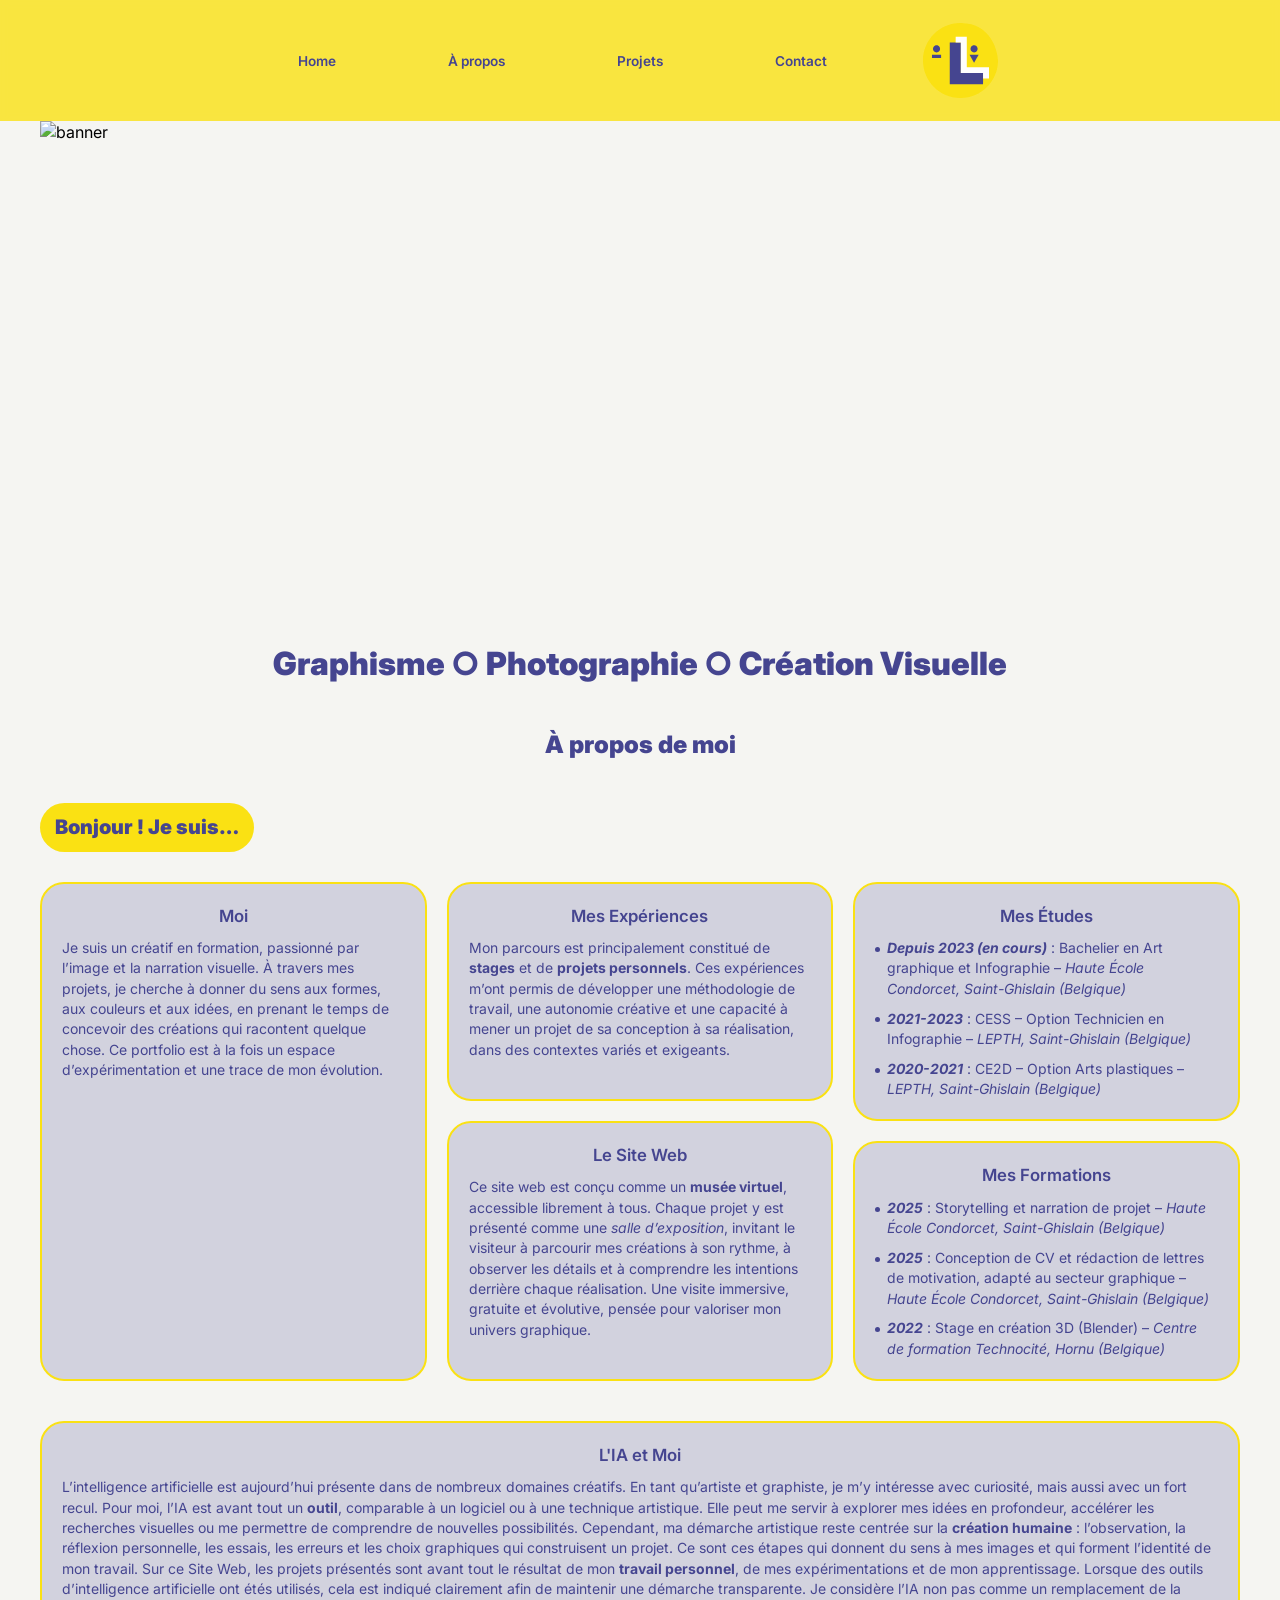
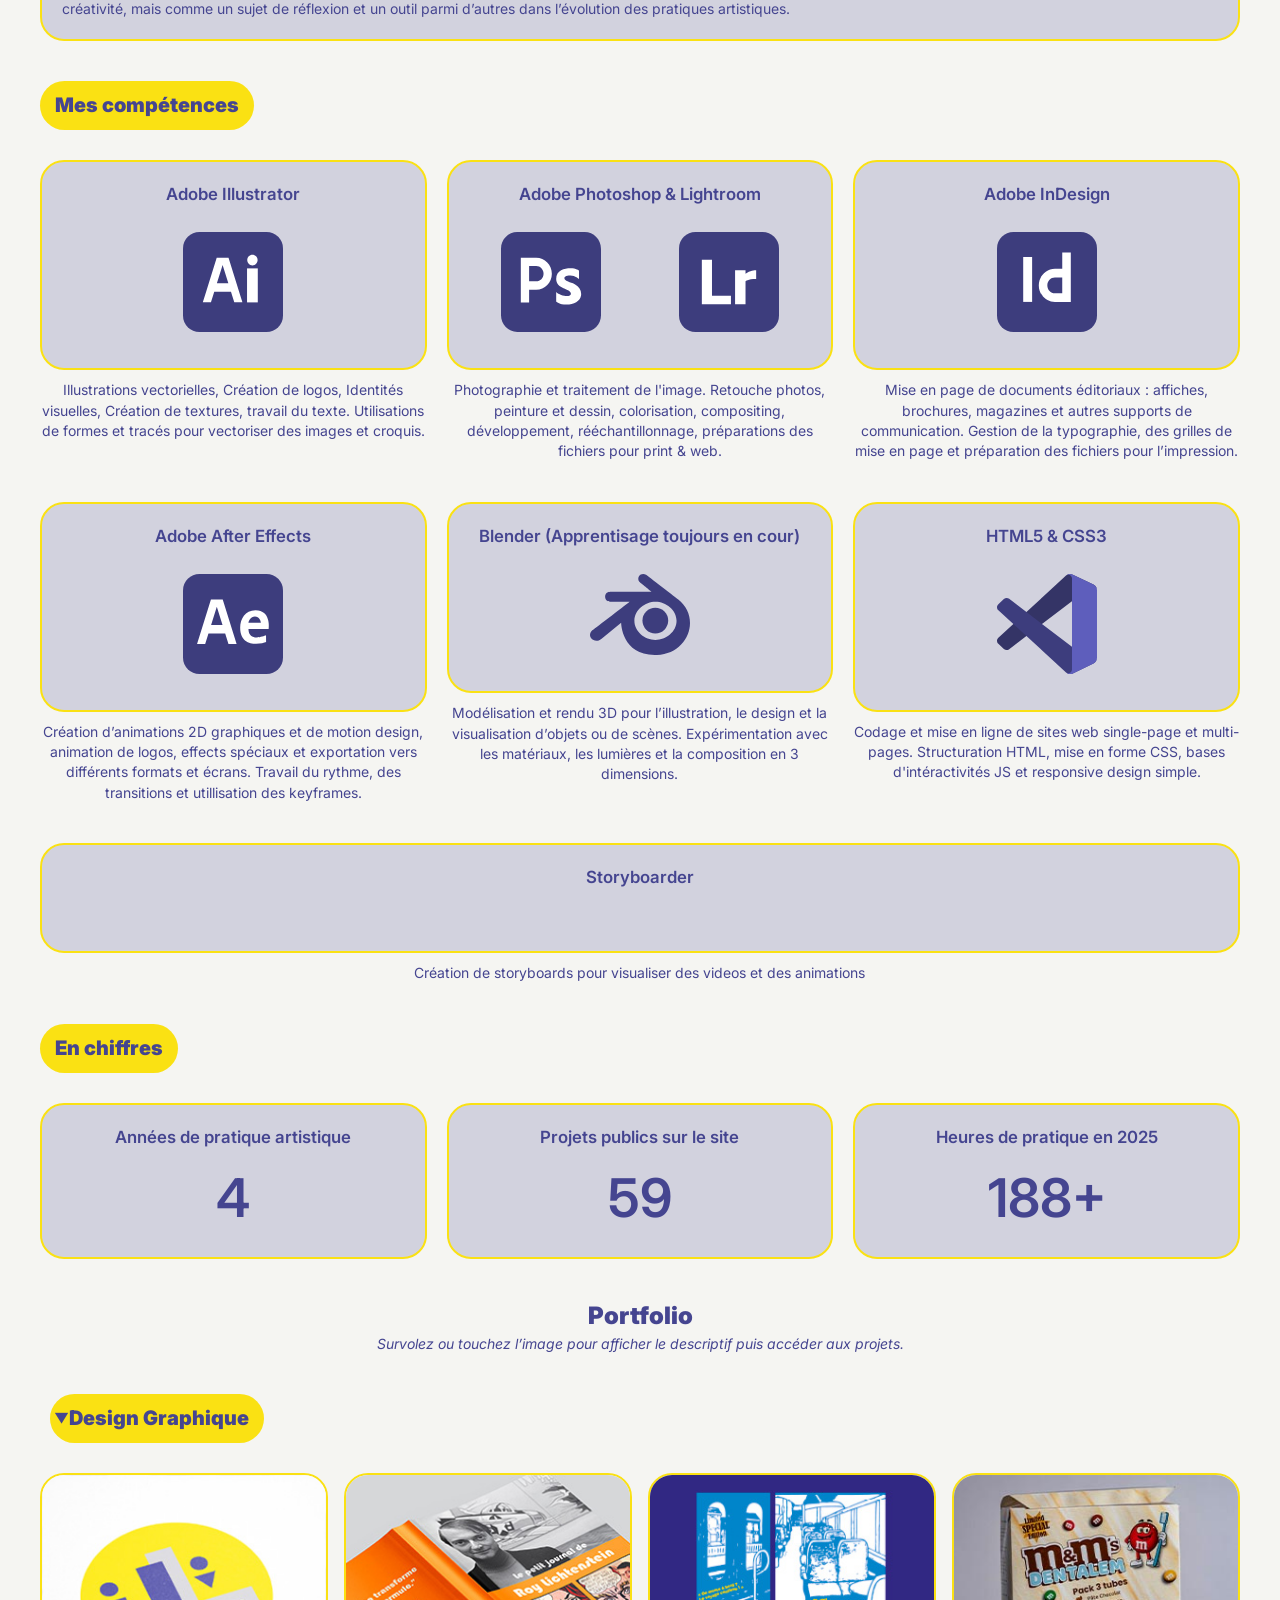
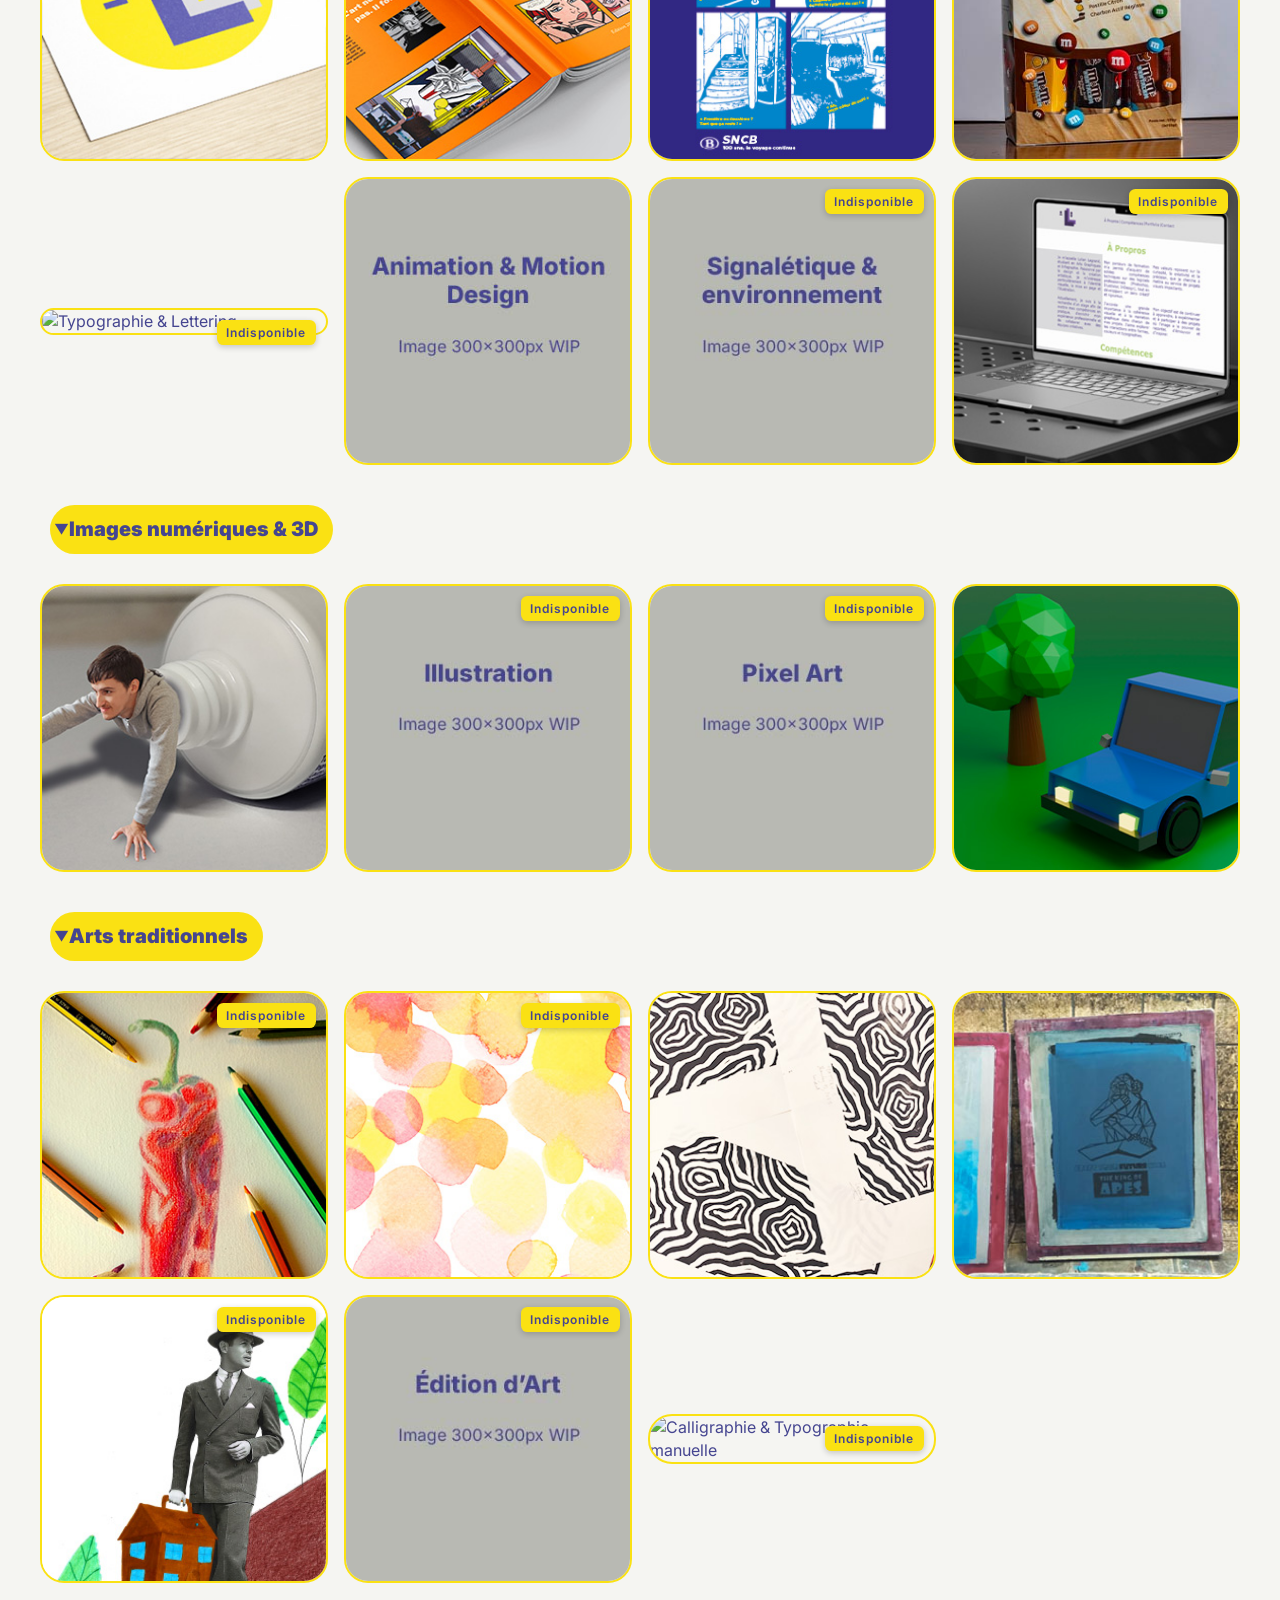
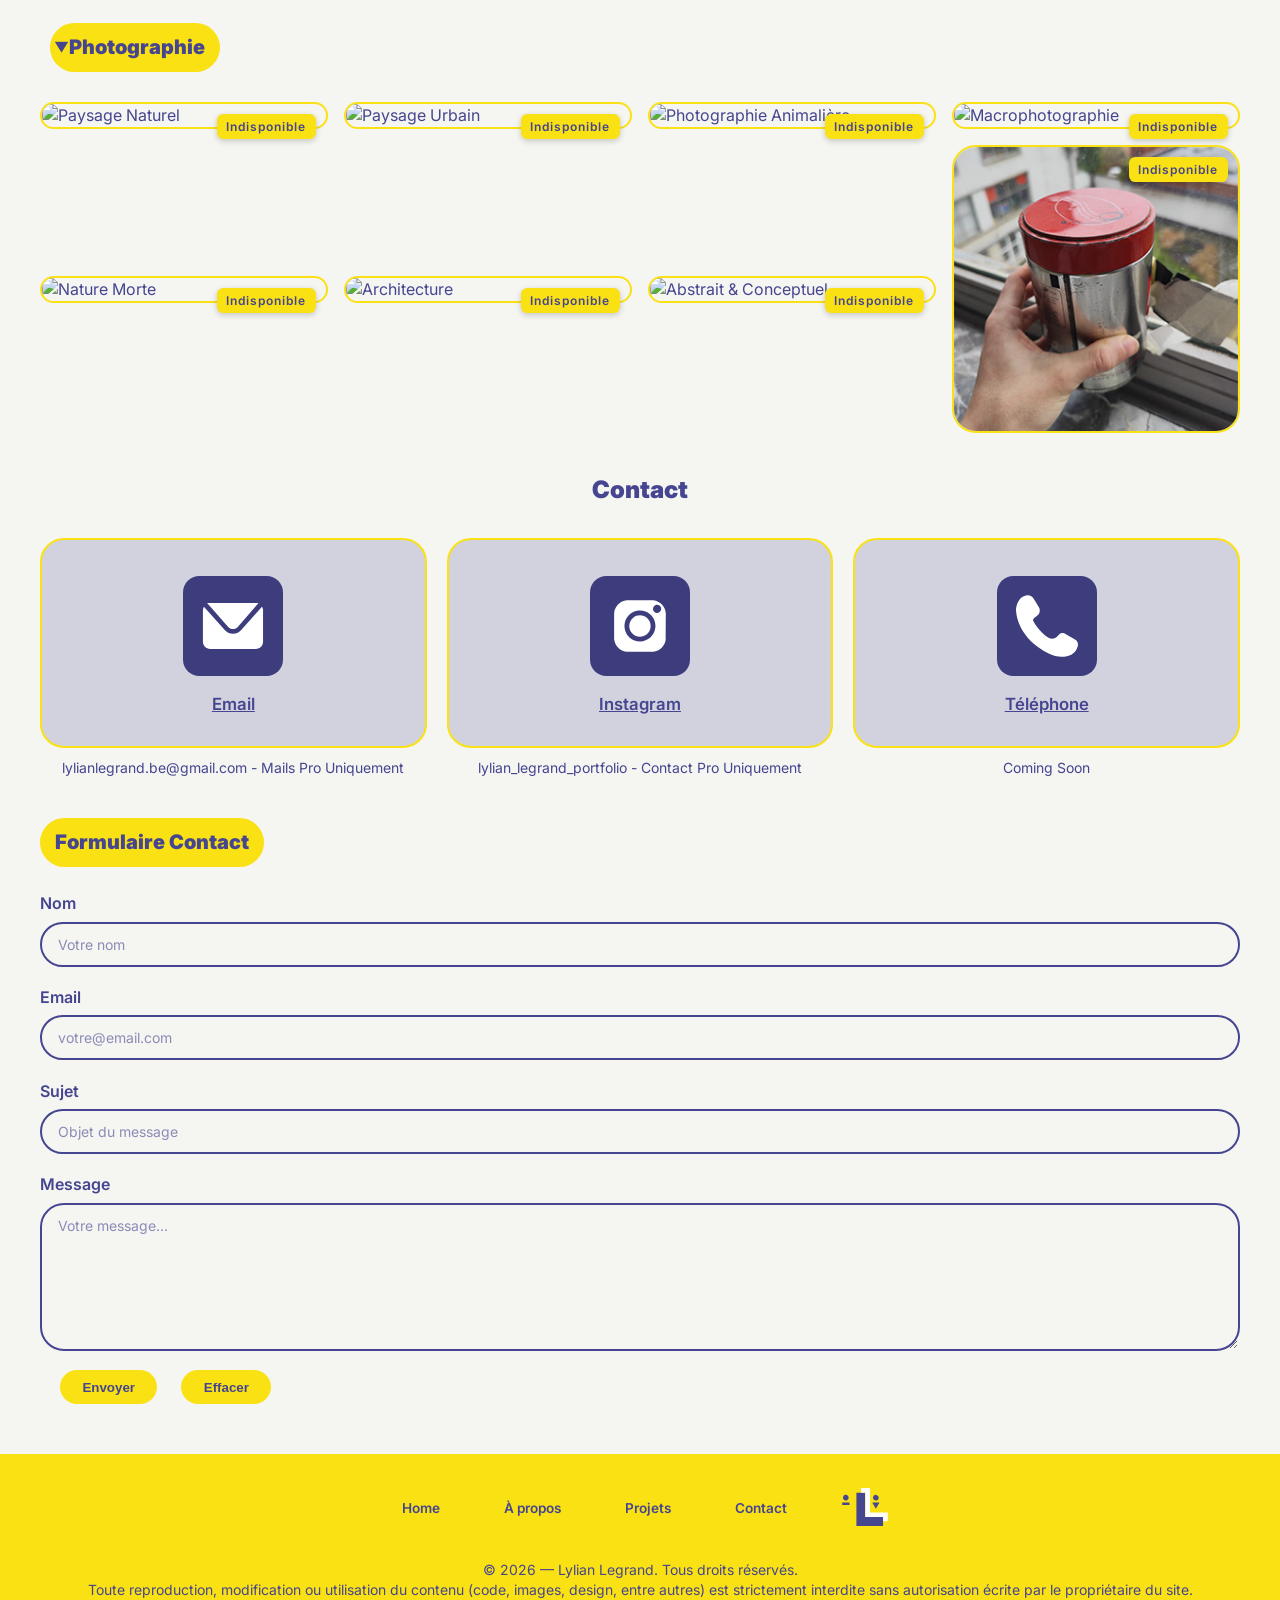
==== commit 5573f20d: "commit" ====
--- a/index.html
+++ b/index.html
@@ -189,7 +189,7 @@
                 </article>
                 <article>
                     <h4>Projets publics sur le site</h4>
-                    <p class="animate_number" data-value="26">NaN</p>
+                    <p class="animate_number" data-value="63">NaN</p>
                 </article>
                 <article>
                     <h4>Heures de pratique en 2025</h4>
